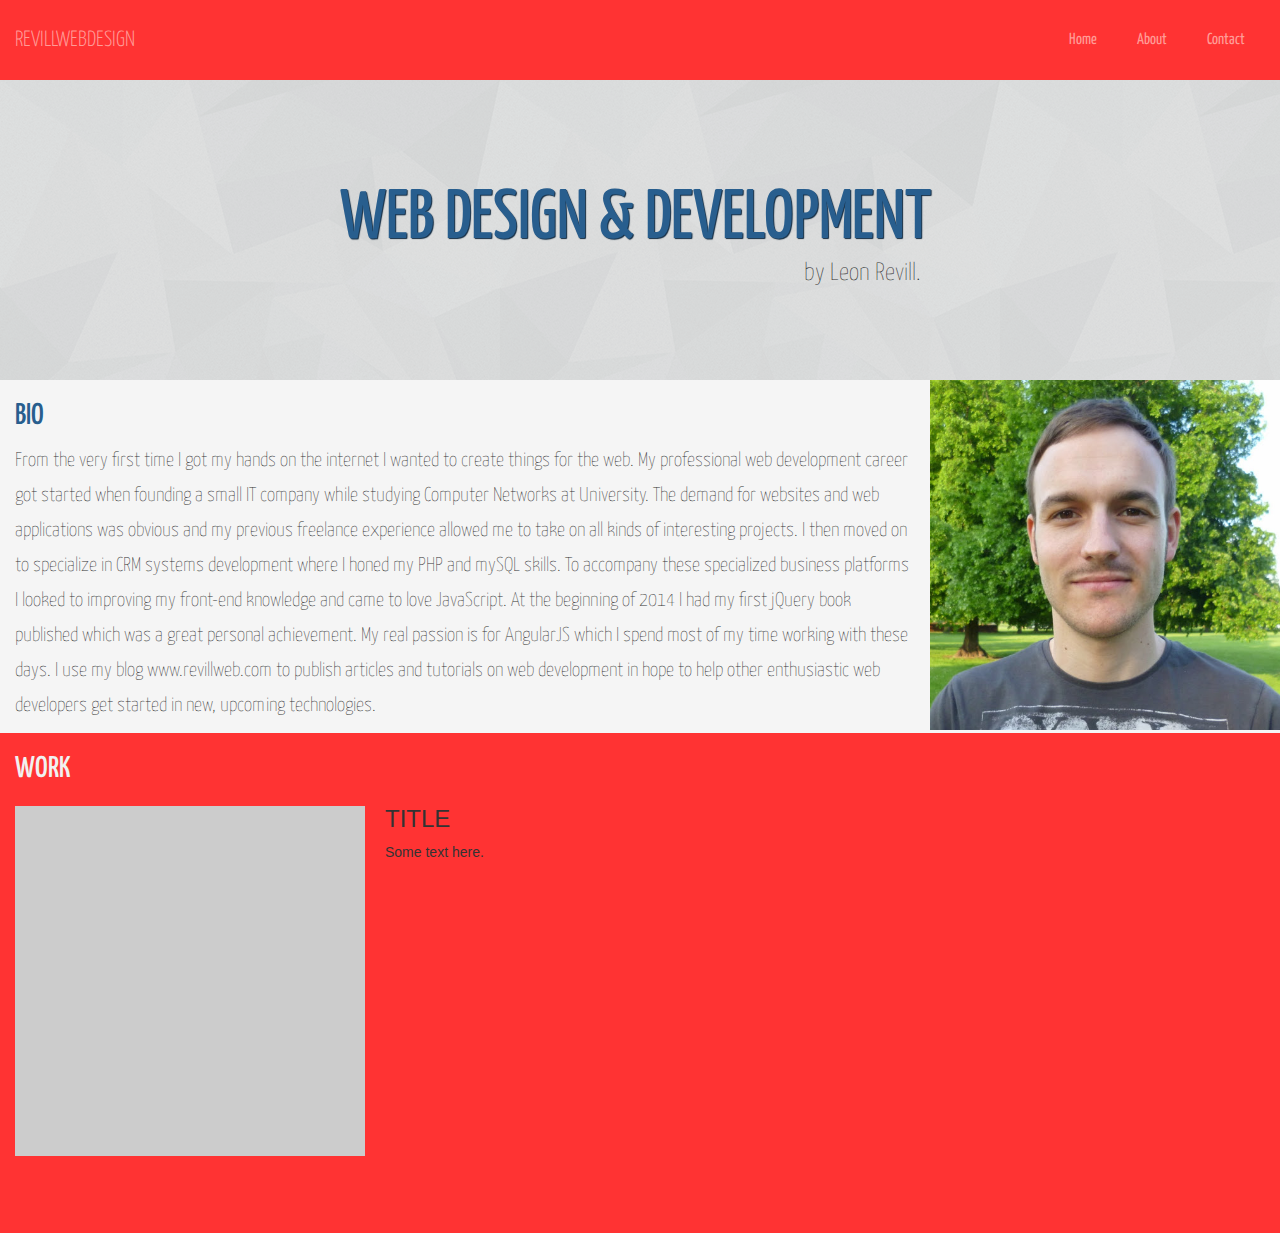
==== index.html @ c287556b "test" ====
<!DOCTYPE html>
<html>
<head>
    <link href="bootstrap/css/bootstrap.min.css" rel="stylesheet" />
    <link href='http://fonts.googleapis.com/css?family=Fredericka+the+Great' rel='stylesheet' type='text/css'>
    <link href='http://fonts.googleapis.com/css?family=Yanone+Kaffeesatz:400,200,300' rel='stylesheet' type='text/css'>
    <link href='http://fonts.googleapis.com/css?family=Zeyada' rel='stylesheet' type='text/css'>
    <link href="style.css" rel="stylesheet" />
    <script src="bootstrap/js/bootstrap.min.js"></script>
    <title>Revill Web Design</title>
</head>
<body>
    <nav class="top-nav">
        <div class="container-fluid">
            <div class="logo pull-left">
                REVILL<span class="alt">WEB</span>DESIGN
            </div>

            <ul class="pull-right">
                <li><a href="#">Home</a></li>
                <li><a href="#">About</a></li>
                <li><a href="#">Contact</a></li>
            </ul>
        </div>
    </nav>
    <header class="container-fluid">
        <div class="inner">
            <h1>WEB DESIGN & DEVELOPMENT</h1>
            <h2>by Leon Revill.</h2>
        </div>
    </header>
    <div class="container-fluid bio">
        <h2>BIO</h2>
        <p>From the very first time I got my hands on the internet I wanted to create things for the web. My professional web development career got started when founding a small IT company while studying Computer Networks at University. The demand for websites and web applications was obvious and my previous freelance experience allowed me to take on all kinds of interesting projects. I then moved on to specialize in CRM systems development where I honed my PHP and mySQL skills. To accompany these specialized business platforms I looked to improving my front-end knowledge and came to love JavaScript. At the beginning of 2014 I had my first jQuery book published which was a great personal achievement. My real passion is for AngularJS which I spend most of my time working with these days. I use my blog www.revillweb.com to publish articles and tutorials on web development in hope to help other enthusiastic web developers get started in new, upcoming technologies.</p>
        <div class="leon">
            <img src="includes/images/leon.JPG" width="350" height="350">
        </div>
    </div>
    <div class="container-fluid work">
        <h2>WORK</h2>
        <div class="work-item">
            <div class="image"></div>
            <h3>TITLE</h3>
            <p>Some text here.</p>
        </div>
    </div>
</body>
</html>
---- style.css ----
body {
    background-color: #F5F5F5;
}
.top-nav {
    height: 80px;
    background-color: #FF3333;
}
.top-nav ul {
    margin: 0;
    padding: 0;
    list-style: none;
}
.top-nav ul li {
    float: left;
}
.top-nav ul li a {
    display: block;
    line-height: 80px;
    text-align: center;
    color: #ff9c97;
    padding: 0 20px;
    font-family: 'Yanone Kaffeesatz', sans-serif;
    font-size: 16px;
}
.top-nav ul li a:hover {
    text-decoration: none;
    background: #ff3333; /* Old browsers */
    background: -moz-linear-gradient(top,  #ff3333 0%, #ff5d5b 100%); /* FF3.6+ */
    background: -webkit-gradient(linear, left top, left bottom, color-stop(0%,#ff3333), color-stop(100%,#ff5d5b)); /* Chrome,Safari4+ */
    background: -webkit-linear-gradient(top,  #ff3333 0%,#ff5d5b 100%); /* Chrome10+,Safari5.1+ */
    background: -o-linear-gradient(top,  #ff3333 0%,#ff5d5b 100%); /* Opera 11.10+ */
    background: -ms-linear-gradient(top,  #ff3333 0%,#ff5d5b 100%); /* IE10+ */
    background: linear-gradient(to bottom,  #ff3333 0%,#ff5d5b 100%); /* W3C */
    filter: progid:DXImageTransform.Microsoft.gradient( startColorstr='#ff3333', endColorstr='#ff5d5b',GradientType=0 ); /* IE6-9 */

    color: #FFF;
    -webkit-transition: all 300ms;
    -moz-transition: all 300ms;
    -o-transition: all 300ms;
}
.top-nav .logo {
    line-height: 80px;
    font-size: 22px;
    font-family: 'Yanone Kaffeesatz', sans-serif;
    font-weight: 300;
    color: #ff9c97;
}
h1, h2 {
    font-family: 'Yanone Kaffeesatz', sans-serif;
    color: #285e8e;
}
header {
    background: url('includes/images/shattered.png');
    height: 300px;
}
header .inner {
    width: 600px;
    margin: 120px auto;
}
header h1 {
    font-size: 70px;
    line-height: 40px;
    text-shadow: 1px 1px 1px #132c43;
}
header h2 {
    font-size: 25px;
    font-weight: 100;
    color: #333333;
    text-align: right;
    padding-right: 20px;
}
.home-nav {
    list-style: none;
    margin: 0;
    padding: 0;
    text-align: center;
}
.home-nav li {
    width: 200px;
    height: 200px;
    text-align: center;
    line-height: 200px;
    border-radius: 200px;
    display: inline-block;
    background-color: #ff5d5b;
    font-family: 'Yanone Kaffeesatz', sans-serif;
    font-size: 22px;
    color: #FFF;
    font-weight: 100;
    margin: 30px;
}
.leon {
    position: absolute;
    top: 0;
    right: 0;
}
.bio {
    position: relative;
    padding-right: 370px;
    min-height: 350px;
}
.bio p {
    font-family: 'Yanone Kaffeesatz', sans-serif;
    font-size: 20px;
    line-height: 35px;
    font-weight: 100;
}
.work {
    background-color: #FF3333;
    min-height: 500px;
}
.work h2 {
    color: #F1F1F1;
}
.work-item {
    padding-left: 370px;
    position: relative;
}
.work-item .image {
    height: 350px;
    width: 350px;
    position: absolute;
    left: 0;
    top: 0;
    background-color: #CCC;
}
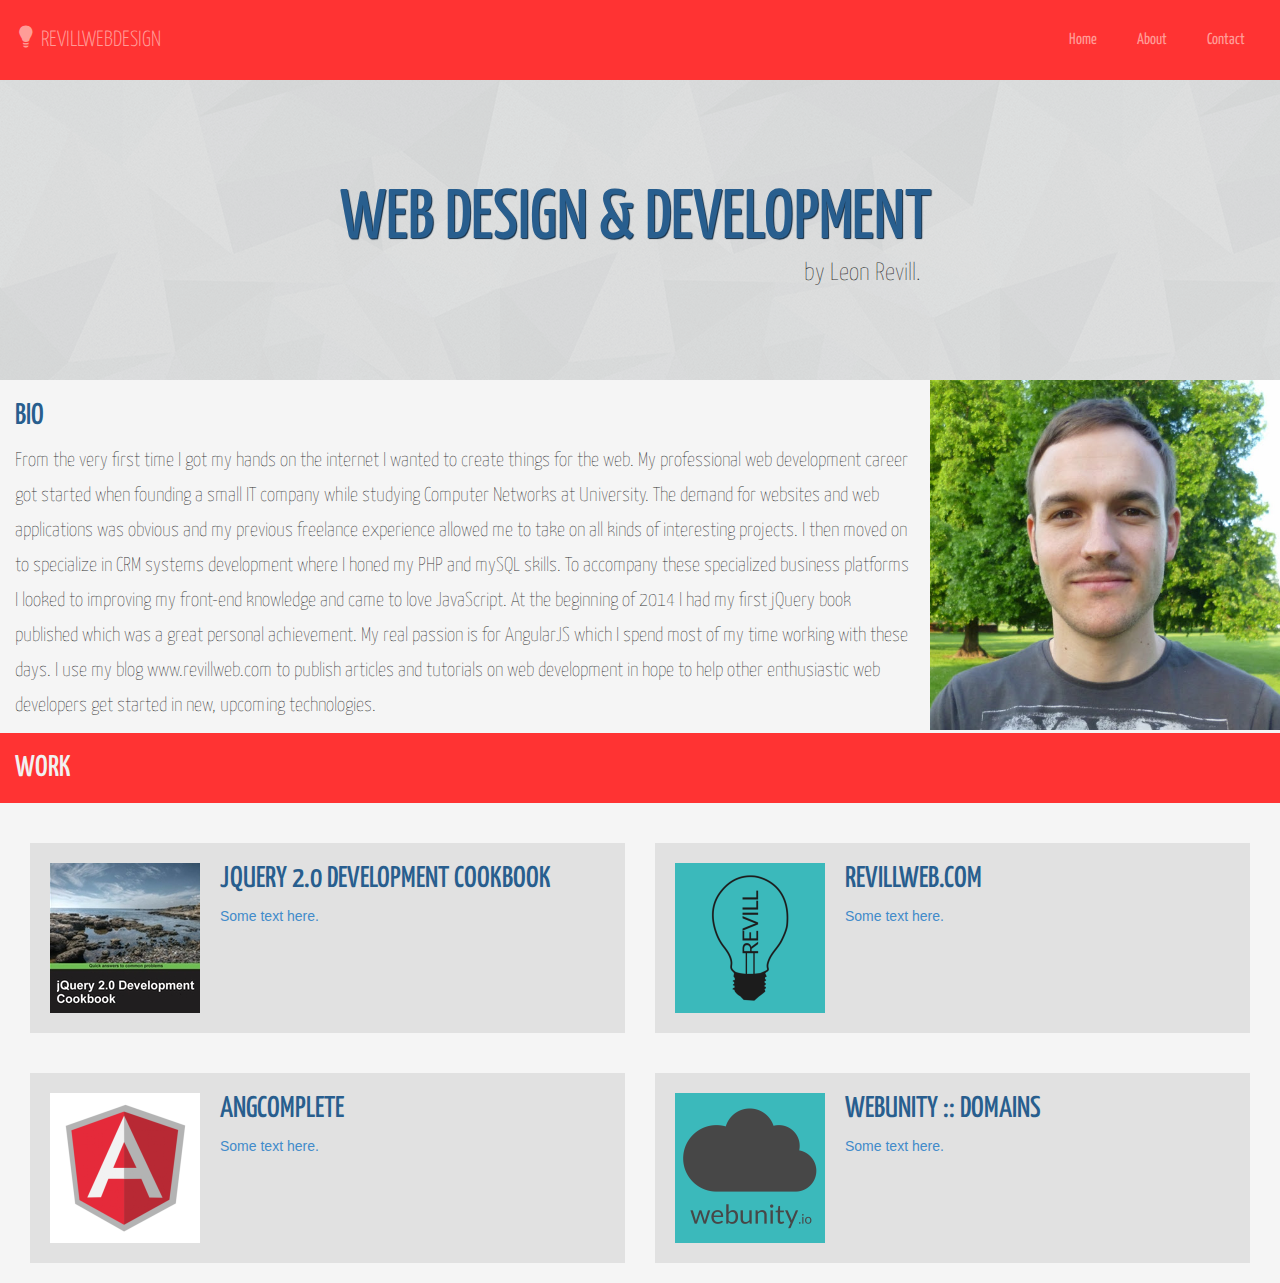
==== commit 8ec8b713: "test" ====
--- a/index.html
+++ b/index.html
@@ -1,19 +1,18 @@
 <!DOCTYPE html>
 <html>
 <head>
-    <link href="bootstrap/css/bootstrap.min.css" rel="stylesheet" />
-    <link href='http://fonts.googleapis.com/css?family=Fredericka+the+Great' rel='stylesheet' type='text/css'>
+    <link href="includes/css/bootstrap.min.css" rel="stylesheet" />
     <link href='http://fonts.googleapis.com/css?family=Yanone+Kaffeesatz:400,200,300' rel='stylesheet' type='text/css'>
-    <link href='http://fonts.googleapis.com/css?family=Zeyada' rel='stylesheet' type='text/css'>
-    <link href="style.css" rel="stylesheet" />
-    <script src="bootstrap/js/bootstrap.min.js"></script>
+    <link href="includes/css/font-icons.css" rel="stylesheet" />
+    <link href="includes/css/style.css" rel="stylesheet" />
+    <script src="includes/js/bootstrap.min.js"></script>
     <title>Revill Web Design</title>
 </head>
 <body>
     <nav class="top-nav">
         <div class="container-fluid">
             <div class="logo pull-left">
-                REVILL<span class="alt">WEB</span>DESIGN
+                <span class="icon icon-lamp3"></span> REVILL<span class="alt">WEB</span>DESIGN
             </div>
 
             <ul class="pull-right">
@@ -38,11 +37,48 @@
     </div>
     <div class="container-fluid work">
         <h2>WORK</h2>
-        <div class="work-item">
-            <div class="image"></div>
-            <h3>TITLE</h3>
-            <p>Some text here.</p>
-        </div>
+        <ul>
+            <li class="col-md-6">
+                <a class="work-item" href="#" target="_blank">
+                    <div class="image">
+                        <img src="includes/images/jquery-2-cookbook.jpg" alt="jQuery 2.0 Development Cookbook">
+                    </div>
+                    <h3>JQUERY 2.0 DEVELOPMENT COOKBOOK</h3>
+                    <p>Some text here.</p>
+                    <div class="view"><span class="icon icon-arrow-right7"></span></div>
+                </a>
+            </li>
+            <li class="col-md-6">
+                <a class="work-item" href="#" target="_blank">
+                    <div class="image">
+                        <img src="includes/images/revillweb.png" alt="revillweb.com">
+                    </div>
+                    <h3>REVILLWEB.COM</h3>
+                    <p>Some text here.</p>
+                    <div class="view"><span class="icon icon-arrow-right7"></span></div>
+                </a>
+            </li>
+            <li class="col-md-6">
+                <a class="work-item" href="#" target="_blank">
+                    <div class="image">
+                        <img src="includes/images/angcomplete.png" alt="angcomplete">
+                    </div>
+                    <h3>ANGCOMPLETE</h3>
+                    <p>Some text here.</p>
+                    <div class="view"><span class="icon icon-arrow-right7"></span></div>
+                </a>
+            </li>
+            <li class="col-md-6">
+                <a class="work-item" href="#" target="_blank">
+                    <div class="image">
+                        <img src="includes/images/webunity-domains.png" alt="domains.webunity.io">
+                    </div>
+                    <h3>WEBUNITY :: DOMAINS</h3>
+                    <p>Some text here.</p>
+                    <div class="view"><span class="icon icon-arrow-right7"></span></div>
+                </a>
+            </li>
+        </ul>
     </div>
 </body>
 </html>--- a/includes/css/font-icons.css
+++ b/includes/css/font-icons.css
@@ -0,0 +1,3829 @@
+@font-face {
+	font-family: 'icomoon';
+	src:url('../fonts/icomoon.eot');
+	src:url('../fonts/icomoon.eot?#iefix') format('embedded-opentype'),
+		url('../fonts/icomoon.ttf') format('truetype'),
+		url('../fonts/icomoon.woff') format('woff'),
+		url('../fonts/icomoon.svg#icomoon') format('svg');
+	font-weight: normal;
+	font-style: normal;
+}
+
+[class^="icon-"], [class*=" icon-"] {
+	font-family: 'icomoon';
+	speak: none;
+	font-style: normal;
+	font-weight: normal;
+	font-variant: normal;
+	text-transform: none;
+	line-height: 1;
+
+	/* Better Font Rendering =========== */
+	-webkit-font-smoothing: antialiased;
+	-moz-osx-font-smoothing: grayscale;
+}
+
+.icon-menu:before {
+	content: "\e600";
+}
+.icon-home:before {
+	content: "\e000";
+}
+.icon-home2:before {
+	content: "\e001";
+}
+.icon-home3:before {
+	content: "\e002";
+}
+.icon-home4:before {
+	content: "\e003";
+}
+.icon-home5:before {
+	content: "\e004";
+}
+.icon-home6:before {
+	content: "\e005";
+}
+.icon-home7:before {
+	content: "\e006";
+}
+.icon-home8:before {
+	content: "\e007";
+}
+.icon-home9:before {
+	content: "\e008";
+}
+.icon-home10:before {
+	content: "\e009";
+}
+.icon-home11:before {
+	content: "\e00a";
+}
+.icon-office:before {
+	content: "\e00b";
+}
+.icon-newspaper:before {
+	content: "\e00c";
+}
+.icon-pencil:before {
+	content: "\e00d";
+}
+.icon-pencil2:before {
+	content: "\e00e";
+}
+.icon-pencil3:before {
+	content: "\e00f";
+}
+.icon-pencil4:before {
+	content: "\e010";
+}
+.icon-pencil5:before {
+	content: "\e011";
+}
+.icon-pencil6:before {
+	content: "\e012";
+}
+.icon-quill:before {
+	content: "\e013";
+}
+.icon-quill2:before {
+	content: "\e014";
+}
+.icon-quill3:before {
+	content: "\e015";
+}
+.icon-pen:before {
+	content: "\e016";
+}
+.icon-pen2:before {
+	content: "\e017";
+}
+.icon-pen3:before {
+	content: "\e018";
+}
+.icon-pen4:before {
+	content: "\e019";
+}
+.icon-pen5:before {
+	content: "\e01a";
+}
+.icon-marker:before {
+	content: "\e01b";
+}
+.icon-home12:before {
+	content: "\e01c";
+}
+.icon-marker2:before {
+	content: "\e01d";
+}
+.icon-blog:before {
+	content: "\e01e";
+}
+.icon-blog2:before {
+	content: "\e01f";
+}
+.icon-brush:before {
+	content: "\e020";
+}
+.icon-palette:before {
+	content: "\e021";
+}
+.icon-palette2:before {
+	content: "\e022";
+}
+.icon-eyedropper:before {
+	content: "\e023";
+}
+.icon-eyedropper2:before {
+	content: "\e024";
+}
+.icon-droplet:before {
+	content: "\e025";
+}
+.icon-droplet2:before {
+	content: "\e026";
+}
+.icon-droplet3:before {
+	content: "\e027";
+}
+.icon-droplet4:before {
+	content: "\e028";
+}
+.icon-paint-format:before {
+	content: "\e029";
+}
+.icon-paint-format2:before {
+	content: "\e02a";
+}
+.icon-image:before {
+	content: "\e02b";
+}
+.icon-image2:before {
+	content: "\e02c";
+}
+.icon-image3:before {
+	content: "\e02d";
+}
+.icon-images:before {
+	content: "\e02e";
+}
+.icon-image4:before {
+	content: "\e02f";
+}
+.icon-image5:before {
+	content: "\e030";
+}
+.icon-image6:before {
+	content: "\e031";
+}
+.icon-images2:before {
+	content: "\e032";
+}
+.icon-image7:before {
+	content: "\e033";
+}
+.icon-camera:before {
+	content: "\e034";
+}
+.icon-camera2:before {
+	content: "\e035";
+}
+.icon-camera3:before {
+	content: "\e036";
+}
+.icon-camera4:before {
+	content: "\e037";
+}
+.icon-music:before {
+	content: "\e038";
+}
+.icon-music2:before {
+	content: "\e039";
+}
+.icon-music3:before {
+	content: "\e03a";
+}
+.icon-music4:before {
+	content: "\e03b";
+}
+.icon-music5:before {
+	content: "\e03c";
+}
+.icon-music6:before {
+	content: "\e03d";
+}
+.icon-piano:before {
+	content: "\e03e";
+}
+.icon-guitar:before {
+	content: "\e03f";
+}
+.icon-headphones:before {
+	content: "\e040";
+}
+.icon-headphones2:before {
+	content: "\e041";
+}
+.icon-play:before {
+	content: "\e042";
+}
+.icon-play2:before {
+	content: "\e043";
+}
+.icon-movie:before {
+	content: "\e044";
+}
+.icon-movie2:before {
+	content: "\e045";
+}
+.icon-movie3:before {
+	content: "\e046";
+}
+.icon-film:before {
+	content: "\e047";
+}
+.icon-film2:before {
+	content: "\e048";
+}
+.icon-film3:before {
+	content: "\e049";
+}
+.icon-film4:before {
+	content: "\e04a";
+}
+.icon-camera5:before {
+	content: "\e04b";
+}
+.icon-camera6:before {
+	content: "\e04c";
+}
+.icon-camera7:before {
+	content: "\e04d";
+}
+.icon-camera8:before {
+	content: "\e04e";
+}
+.icon-camera9:before {
+	content: "\e04f";
+}
+.icon-dice:before {
+	content: "\e050";
+}
+.icon-gamepad:before {
+	content: "\e051";
+}
+.icon-gamepad2:before {
+	content: "\e052";
+}
+.icon-gamepad3:before {
+	content: "\e053";
+}
+.icon-pacman:before {
+	content: "\e054";
+}
+.icon-spades:before {
+	content: "\e055";
+}
+.icon-clubs:before {
+	content: "\e056";
+}
+.icon-diamonds:before {
+	content: "\e057";
+}
+.icon-king:before {
+	content: "\e058";
+}
+.icon-queen:before {
+	content: "\e059";
+}
+.icon-rock:before {
+	content: "\e05a";
+}
+.icon-bishop:before {
+	content: "\e05b";
+}
+.icon-knight:before {
+	content: "\e05c";
+}
+.icon-pawn:before {
+	content: "\e05d";
+}
+.icon-chess:before {
+	content: "\e05e";
+}
+.icon-bullhorn:before {
+	content: "\e05f";
+}
+.icon-megaphone:before {
+	content: "\e060";
+}
+.icon-new:before {
+	content: "\e061";
+}
+.icon-connection:before {
+	content: "\e062";
+}
+.icon-connection2:before {
+	content: "\e063";
+}
+.icon-podcast:before {
+	content: "\e064";
+}
+.icon-radio:before {
+	content: "\e065";
+}
+.icon-feed:before {
+	content: "\e066";
+}
+.icon-connection3:before {
+	content: "\e067";
+}
+.icon-radio2:before {
+	content: "\e068";
+}
+.icon-podcast2:before {
+	content: "\e069";
+}
+.icon-podcast3:before {
+	content: "\e06a";
+}
+.icon-mic:before {
+	content: "\e06b";
+}
+.icon-mic2:before {
+	content: "\e06c";
+}
+.icon-mic3:before {
+	content: "\e06d";
+}
+.icon-mic4:before {
+	content: "\e06e";
+}
+.icon-mic5:before {
+	content: "\e06f";
+}
+.icon-book:before {
+	content: "\e070";
+}
+.icon-book2:before {
+	content: "\e071";
+}
+.icon-books:before {
+	content: "\e072";
+}
+.icon-reading:before {
+	content: "\e073";
+}
+.icon-library:before {
+	content: "\e074";
+}
+.icon-library2:before {
+	content: "\e075";
+}
+.icon-graduation:before {
+	content: "\e076";
+}
+.icon-file:before {
+	content: "\e077";
+}
+.icon-profile:before {
+	content: "\e078";
+}
+.icon-file2:before {
+	content: "\e079";
+}
+.icon-file3:before {
+	content: "\e07a";
+}
+.icon-file4:before {
+	content: "\e07b";
+}
+.icon-file5:before {
+	content: "\e07c";
+}
+.icon-file6:before {
+	content: "\e07d";
+}
+.icon-files:before {
+	content: "\e07e";
+}
+.icon-file-plus:before {
+	content: "\e07f";
+}
+.icon-file-minus:before {
+	content: "\e080";
+}
+.icon-file-download:before {
+	content: "\e081";
+}
+.icon-file-upload:before {
+	content: "\e082";
+}
+.icon-file-check:before {
+	content: "\e083";
+}
+.icon-file-remove:before {
+	content: "\e084";
+}
+.icon-file7:before {
+	content: "\e085";
+}
+.icon-file8:before {
+	content: "\e086";
+}
+.icon-file-plus2:before {
+	content: "\e087";
+}
+.icon-file-minus2:before {
+	content: "\e088";
+}
+.icon-file-download2:before {
+	content: "\e089";
+}
+.icon-file-upload2:before {
+	content: "\e08a";
+}
+.icon-file-check2:before {
+	content: "\e08b";
+}
+.icon-file-remove2:before {
+	content: "\e08c";
+}
+.icon-file9:before {
+	content: "\e08d";
+}
+.icon-copy:before {
+	content: "\e08e";
+}
+.icon-copy2:before {
+	content: "\e08f";
+}
+.icon-copy3:before {
+	content: "\e090";
+}
+.icon-copy4:before {
+	content: "\e091";
+}
+.icon-paste:before {
+	content: "\e092";
+}
+.icon-paste2:before {
+	content: "\e093";
+}
+.icon-paste3:before {
+	content: "\e094";
+}
+.icon-stack:before {
+	content: "\e095";
+}
+.icon-stack2:before {
+	content: "\e096";
+}
+.icon-stack3:before {
+	content: "\e097";
+}
+.icon-folder:before {
+	content: "\e098";
+}
+.icon-folder-download:before {
+	content: "\e099";
+}
+.icon-folder-upload:before {
+	content: "\e09a";
+}
+.icon-folder-plus:before {
+	content: "\e09b";
+}
+.icon-folder-plus2:before {
+	content: "\e09c";
+}
+.icon-folder-minus:before {
+	content: "\e09d";
+}
+.icon-folder-minus2:before {
+	content: "\e09e";
+}
+.icon-folder8:before {
+	content: "\e09f";
+}
+.icon-folder-remove:before {
+	content: "\e0a0";
+}
+.icon-folder2:before {
+	content: "\e0a1";
+}
+.icon-folder-open:before {
+	content: "\e0a2";
+}
+.icon-folder3:before {
+	content: "\e0a3";
+}
+.icon-folder4:before {
+	content: "\e0a4";
+}
+.icon-folder-plus3:before {
+	content: "\e0a5";
+}
+.icon-folder-minus3:before {
+	content: "\e0a6";
+}
+.icon-folder-plus4:before {
+	content: "\e0a7";
+}
+.icon-folder-remove2:before {
+	content: "\e0a8";
+}
+.icon-folder-download2:before {
+	content: "\e0a9";
+}
+.icon-folder-upload2:before {
+	content: "\e0aa";
+}
+.icon-folder-download3:before {
+	content: "\e0ab";
+}
+.icon-folder-upload3:before {
+	content: "\e0ac";
+}
+.icon-folder5:before {
+	content: "\e0ad";
+}
+.icon-folder-open2:before {
+	content: "\e0ae";
+}
+.icon-folder6:before {
+	content: "\e0af";
+}
+.icon-folder-open3:before {
+	content: "\e0b0";
+}
+.icon-certificate:before {
+	content: "\e0b1";
+}
+.icon-cc:before {
+	content: "\e0b2";
+}
+.icon-tag:before {
+	content: "\e0b3";
+}
+.icon-tag2:before {
+	content: "\e0b4";
+}
+.icon-tag3:before {
+	content: "\e0b5";
+}
+.icon-tag4:before {
+	content: "\e0b6";
+}
+.icon-tag5:before {
+	content: "\e0b7";
+}
+.icon-tag6:before {
+	content: "\e0b8";
+}
+.icon-tag7:before {
+	content: "\e0b9";
+}
+.icon-tags:before {
+	content: "\e0ba";
+}
+.icon-tags2:before {
+	content: "\e0bb";
+}
+.icon-tag8:before {
+	content: "\e0bc";
+}
+.icon-barcode:before {
+	content: "\e0bd";
+}
+.icon-barcode2:before {
+	content: "\e0be";
+}
+.icon-qrcode:before {
+	content: "\e0bf";
+}
+.icon-ticket:before {
+	content: "\e0c0";
+}
+.icon-cart:before {
+	content: "\e0c1";
+}
+.icon-cart2:before {
+	content: "\e0c2";
+}
+.icon-cart3:before {
+	content: "\e0c3";
+}
+.icon-cart4:before {
+	content: "\e0c4";
+}
+.icon-cart5:before {
+	content: "\e0c5";
+}
+.icon-cart6:before {
+	content: "\e0c6";
+}
+.icon-cart7:before {
+	content: "\e0c7";
+}
+.icon-cart-plus:before {
+	content: "\e0c8";
+}
+.icon-cart-minus:before {
+	content: "\e0c9";
+}
+.icon-cart-add:before {
+	content: "\e0ca";
+}
+.icon-cart-remove:before {
+	content: "\e0cb";
+}
+.icon-cart-checkout:before {
+	content: "\e0cc";
+}
+.icon-cart-remove2:before {
+	content: "\e0cd";
+}
+.icon-basket:before {
+	content: "\e0ce";
+}
+.icon-basket2:before {
+	content: "\e0cf";
+}
+.icon-bag:before {
+	content: "\e0d0";
+}
+.icon-bag2:before {
+	content: "\e0d1";
+}
+.icon-bag3:before {
+	content: "\e0d2";
+}
+.icon-coin:before {
+	content: "\e0d3";
+}
+.icon-coins:before {
+	content: "\e0d4";
+}
+.icon-credit:before {
+	content: "\e0d5";
+}
+.icon-credit2:before {
+	content: "\e0d6";
+}
+.icon-calculate:before {
+	content: "\e0d7";
+}
+.icon-calculate2:before {
+	content: "\e0d8";
+}
+.icon-support:before {
+	content: "\e0d9";
+}
+.icon-phone:before {
+	content: "\e0da";
+}
+.icon-phone2:before {
+	content: "\e0db";
+}
+.icon-phone3:before {
+	content: "\e0dc";
+}
+.icon-phone4:before {
+	content: "\e0dd";
+}
+.icon-contact-add:before {
+	content: "\e0de";
+}
+.icon-contact-remove:before {
+	content: "\e0df";
+}
+.icon-contact-add2:before {
+	content: "\e0e0";
+}
+.icon-contact-remove2:before {
+	content: "\e0e1";
+}
+.icon-call-incoming:before {
+	content: "\e0e2";
+}
+.icon-call-outgoing:before {
+	content: "\e0e3";
+}
+.icon-phone5:before {
+	content: "\e0e4";
+}
+.icon-phone6:before {
+	content: "\e0e5";
+}
+.icon-phone-hang-up:before {
+	content: "\e0e6";
+}
+.icon-phone-hang-up2:before {
+	content: "\e0e7";
+}
+.icon-address-book:before {
+	content: "\e0e8";
+}
+.icon-address-book2:before {
+	content: "\e0e9";
+}
+.icon-notebook:before {
+	content: "\e0ea";
+}
+.icon-envelop:before {
+	content: "\e0eb";
+}
+.icon-envelop2:before {
+	content: "\e0ec";
+}
+.icon-mail-send:before {
+	content: "\e0ed";
+}
+.icon-envelop-opened:before {
+	content: "\e0ee";
+}
+.icon-envelop3:before {
+	content: "\e0ef";
+}
+.icon-pushpin:before {
+	content: "\e0f0";
+}
+.icon-location:before {
+	content: "\e0f1";
+}
+.icon-location2:before {
+	content: "\e0f2";
+}
+.icon-location3:before {
+	content: "\e0f3";
+}
+.icon-location4:before {
+	content: "\e0f4";
+}
+.icon-location5:before {
+	content: "\e0f5";
+}
+.icon-location6:before {
+	content: "\e0f6";
+}
+.icon-location7:before {
+	content: "\e0f7";
+}
+.icon-compass:before {
+	content: "\e0f8";
+}
+.icon-compass2:before {
+	content: "\e0f9";
+}
+.icon-map:before {
+	content: "\e0fa";
+}
+.icon-map2:before {
+	content: "\e0fb";
+}
+.icon-map3:before {
+	content: "\e0fc";
+}
+.icon-map4:before {
+	content: "\e0fd";
+}
+.icon-direction:before {
+	content: "\e0fe";
+}
+.icon-history:before {
+	content: "\e0ff";
+}
+.icon-history2:before {
+	content: "\e100";
+}
+.icon-clock:before {
+	content: "\e101";
+}
+.icon-clock2:before {
+	content: "\e102";
+}
+.icon-clock3:before {
+	content: "\e103";
+}
+.icon-clock4:before {
+	content: "\e104";
+}
+.icon-watch:before {
+	content: "\e105";
+}
+.icon-clock5:before {
+	content: "\e106";
+}
+.icon-clock6:before {
+	content: "\e107";
+}
+.icon-clock7:before {
+	content: "\e108";
+}
+.icon-alarm:before {
+	content: "\e109";
+}
+.icon-alarm2:before {
+	content: "\e10a";
+}
+.icon-bell:before {
+	content: "\e10b";
+}
+.icon-bell2:before {
+	content: "\e10c";
+}
+.icon-alarm-plus:before {
+	content: "\e10d";
+}
+.icon-alarm-minus:before {
+	content: "\e10e";
+}
+.icon-alarm-check:before {
+	content: "\e10f";
+}
+.icon-alarm-cancel:before {
+	content: "\e110";
+}
+.icon-stopwatch:before {
+	content: "\e111";
+}
+.icon-calendar:before {
+	content: "\e112";
+}
+.icon-calendar2:before {
+	content: "\e113";
+}
+.icon-calendar3:before {
+	content: "\e114";
+}
+.icon-calendar4:before {
+	content: "\e115";
+}
+.icon-calendar5:before {
+	content: "\e116";
+}
+.icon-print:before {
+	content: "\e117";
+}
+.icon-print2:before {
+	content: "\e118";
+}
+.icon-print3:before {
+	content: "\e119";
+}
+.icon-mouse:before {
+	content: "\e11a";
+}
+.icon-mouse2:before {
+	content: "\e11b";
+}
+.icon-mouse3:before {
+	content: "\e11c";
+}
+.icon-mouse4:before {
+	content: "\e11d";
+}
+.icon-keyboard:before {
+	content: "\e11e";
+}
+.icon-keyboard2:before {
+	content: "\e11f";
+}
+.icon-screen:before {
+	content: "\e120";
+}
+.icon-screen2:before {
+	content: "\e121";
+}
+.icon-screen3:before {
+	content: "\e122";
+}
+.icon-screen4:before {
+	content: "\e123";
+}
+.icon-laptop:before {
+	content: "\e124";
+}
+.icon-mobile:before {
+	content: "\e125";
+}
+.icon-mobile2:before {
+	content: "\e126";
+}
+.icon-tablet:before {
+	content: "\e127";
+}
+.icon-mobile3:before {
+	content: "\e128";
+}
+.icon-tv:before {
+	content: "\e129";
+}
+.icon-cabinet:before {
+	content: "\e12a";
+}
+.icon-archive:before {
+	content: "\e12b";
+}
+.icon-drawer:before {
+	content: "\e12c";
+}
+.icon-drawer2:before {
+	content: "\e12d";
+}
+.icon-drawer3:before {
+	content: "\e12e";
+}
+.icon-box:before {
+	content: "\e12f";
+}
+.icon-box-add:before {
+	content: "\e130";
+}
+.icon-box-remove:before {
+	content: "\e131";
+}
+.icon-download:before {
+	content: "\e132";
+}
+.icon-upload:before {
+	content: "\e133";
+}
+.icon-disk:before {
+	content: "\e134";
+}
+.icon-cd:before {
+	content: "\e135";
+}
+.icon-storage:before {
+	content: "\e136";
+}
+.icon-storage2:before {
+	content: "\e137";
+}
+.icon-database:before {
+	content: "\e138";
+}
+.icon-database2:before {
+	content: "\e139";
+}
+.icon-database3:before {
+	content: "\e13a";
+}
+.icon-undo:before {
+	content: "\e13b";
+}
+.icon-redo:before {
+	content: "\e13c";
+}
+.icon-rotate:before {
+	content: "\e13d";
+}
+.icon-rotate2:before {
+	content: "\e13e";
+}
+.icon-flip:before {
+	content: "\e13f";
+}
+.icon-flip2:before {
+	content: "\e140";
+}
+.icon-unite:before {
+	content: "\e141";
+}
+.icon-subtract:before {
+	content: "\e142";
+}
+.icon-interset:before {
+	content: "\e143";
+}
+.icon-exclude:before {
+	content: "\e144";
+}
+.icon-align-left:before {
+	content: "\e145";
+}
+.icon-align-center-horizontal:before {
+	content: "\e146";
+}
+.icon-align-right:before {
+	content: "\e147";
+}
+.icon-align-top:before {
+	content: "\e148";
+}
+.icon-align-center-vertical:before {
+	content: "\e149";
+}
+.icon-align-bottom:before {
+	content: "\e14a";
+}
+.icon-undo2:before {
+	content: "\e14b";
+}
+.icon-redo2:before {
+	content: "\e14c";
+}
+.icon-forward:before {
+	content: "\e14d";
+}
+.icon-reply:before {
+	content: "\e14e";
+}
+.icon-reply2:before {
+	content: "\e14f";
+}
+.icon-bubble:before {
+	content: "\e150";
+}
+.icon-bubbles:before {
+	content: "\e151";
+}
+.icon-bubbles2:before {
+	content: "\e152";
+}
+.icon-bubble2:before {
+	content: "\e153";
+}
+.icon-bubbles3:before {
+	content: "\e154";
+}
+.icon-bubbles4:before {
+	content: "\e155";
+}
+.icon-bubble-notification:before {
+	content: "\e156";
+}
+.icon-bubbles5:before {
+	content: "\e157";
+}
+.icon-bubbles6:before {
+	content: "\e158";
+}
+.icon-bubble3:before {
+	content: "\e159";
+}
+.icon-bubble-dots:before {
+	content: "\e15a";
+}
+.icon-bubble4:before {
+	content: "\e15b";
+}
+.icon-bubble5:before {
+	content: "\e15c";
+}
+.icon-bubble-dots2:before {
+	content: "\e15d";
+}
+.icon-bubble6:before {
+	content: "\e15e";
+}
+.icon-bubble7:before {
+	content: "\e15f";
+}
+.icon-bubble8:before {
+	content: "\e160";
+}
+.icon-bubbles7:before {
+	content: "\e161";
+}
+.icon-bubble9:before {
+	content: "\e162";
+}
+.icon-bubbles8:before {
+	content: "\e163";
+}
+.icon-bubble10:before {
+	content: "\e164";
+}
+.icon-bubble-dots3:before {
+	content: "\e165";
+}
+.icon-bubble11:before {
+	content: "\e166";
+}
+.icon-bubble12:before {
+	content: "\e167";
+}
+.icon-bubble-dots4:before {
+	content: "\e168";
+}
+.icon-bubble13:before {
+	content: "\e169";
+}
+.icon-bubbles9:before {
+	content: "\e16a";
+}
+.icon-bubbles10:before {
+	content: "\e16b";
+}
+.icon-bubble-blocked:before {
+	content: "\e16c";
+}
+.icon-bubble-quote:before {
+	content: "\e16d";
+}
+.icon-bubble-user:before {
+	content: "\e16e";
+}
+.icon-bubble-check:before {
+	content: "\e16f";
+}
+.icon-bubble-video-chat:before {
+	content: "\e170";
+}
+.icon-bubble-link:before {
+	content: "\e171";
+}
+.icon-bubble-locked:before {
+	content: "\e172";
+}
+.icon-bubble-star:before {
+	content: "\e173";
+}
+.icon-bubble-heart:before {
+	content: "\e174";
+}
+.icon-bubble-paperclip:before {
+	content: "\e175";
+}
+.icon-bubble-cancel:before {
+	content: "\e176";
+}
+.icon-bubble-plus:before {
+	content: "\e177";
+}
+.icon-bubble-minus:before {
+	content: "\e178";
+}
+.icon-bubble-notification2:before {
+	content: "\e179";
+}
+.icon-bubble-trash:before {
+	content: "\e17a";
+}
+.icon-bubble-left:before {
+	content: "\e17b";
+}
+.icon-bubble-right:before {
+	content: "\e17c";
+}
+.icon-bubble-up:before {
+	content: "\e17d";
+}
+.icon-bubble-down:before {
+	content: "\e17e";
+}
+.icon-bubble-first:before {
+	content: "\e17f";
+}
+.icon-bubble-last:before {
+	content: "\e180";
+}
+.icon-bubble-replu:before {
+	content: "\e181";
+}
+.icon-bubble-forward:before {
+	content: "\e182";
+}
+.icon-bubble-reply:before {
+	content: "\e183";
+}
+.icon-bubble-forward2:before {
+	content: "\e184";
+}
+.icon-user:before {
+	content: "\e185";
+}
+.icon-users:before {
+	content: "\e186";
+}
+.icon-user-plus:before {
+	content: "\e187";
+}
+.icon-user-plus2:before {
+	content: "\e188";
+}
+.icon-user-minus:before {
+	content: "\e189";
+}
+.icon-user-minus2:before {
+	content: "\e18a";
+}
+.icon-user-cancel:before {
+	content: "\e18b";
+}
+.icon-user-block:before {
+	content: "\e18c";
+}
+.icon-users2:before {
+	content: "\e18d";
+}
+.icon-user2:before {
+	content: "\e18e";
+}
+.icon-users3:before {
+	content: "\e18f";
+}
+.icon-user-plus3:before {
+	content: "\e190";
+}
+.icon-user-minus3:before {
+	content: "\e191";
+}
+.icon-user-cancel2:before {
+	content: "\e192";
+}
+.icon-user-block2:before {
+	content: "\e193";
+}
+.icon-user3:before {
+	content: "\e194";
+}
+.icon-user4:before {
+	content: "\e195";
+}
+.icon-user5:before {
+	content: "\e196";
+}
+.icon-user6:before {
+	content: "\e197";
+}
+.icon-users4:before {
+	content: "\e198";
+}
+.icon-user7:before {
+	content: "\e199";
+}
+.icon-user8:before {
+	content: "\e19a";
+}
+.icon-users5:before {
+	content: "\e19b";
+}
+.icon-vcard:before {
+	content: "\e19c";
+}
+.icon-tshirt:before {
+	content: "\e19d";
+}
+.icon-hanger:before {
+	content: "\e19e";
+}
+.icon-quotes-left:before {
+	content: "\e19f";
+}
+.icon-quotes-right:before {
+	content: "\e1a0";
+}
+.icon-quotes-right2:before {
+	content: "\e1a1";
+}
+.icon-quotes-right3:before {
+	content: "\e1a2";
+}
+.icon-busy:before {
+	content: "\e1a3";
+}
+.icon-busy2:before {
+	content: "\e1a4";
+}
+.icon-busy3:before {
+	content: "\e1a5";
+}
+.icon-busy4:before {
+	content: "\e1a6";
+}
+.icon-spinner:before {
+	content: "\e1a7";
+}
+.icon-spinner2:before {
+	content: "\e1a8";
+}
+.icon-spinner3:before {
+	content: "\e1a9";
+}
+.icon-spinner4:before {
+	content: "\e1aa";
+}
+.icon-spinner5:before {
+	content: "\e1ab";
+}
+.icon-spinner6:before {
+	content: "\e1ac";
+}
+.icon-spinner7:before {
+	content: "\e1ad";
+}
+.icon-spinner8:before {
+	content: "\e1ae";
+}
+.icon-spinner9:before {
+	content: "\e1af";
+}
+.icon-spinner10:before {
+	content: "\e1b0";
+}
+.icon-spinner11:before {
+	content: "\e1b1";
+}
+.icon-spinner12:before {
+	content: "\e1b2";
+}
+.icon-microscope:before {
+	content: "\e1b3";
+}
+.icon-binoculars:before {
+	content: "\e1b4";
+}
+.icon-binoculars2:before {
+	content: "\e1b5";
+}
+.icon-search:before {
+	content: "\e1b6";
+}
+.icon-search2:before {
+	content: "\e1b7";
+}
+.icon-zoom-in:before {
+	content: "\e1b8";
+}
+.icon-zoom-out:before {
+	content: "\e1b9";
+}
+.icon-search3:before {
+	content: "\e1ba";
+}
+.icon-search4:before {
+	content: "\e1bb";
+}
+.icon-zoom-in2:before {
+	content: "\e1bc";
+}
+.icon-zoom-out2:before {
+	content: "\e1bd";
+}
+.icon-search5:before {
+	content: "\e1be";
+}
+.icon-expand:before {
+	content: "\e1bf";
+}
+.icon-contract:before {
+	content: "\e1c0";
+}
+.icon-scale-up:before {
+	content: "\e1c1";
+}
+.icon-scale-down:before {
+	content: "\e1c2";
+}
+.icon-expand2:before {
+	content: "\e1c3";
+}
+.icon-contract2:before {
+	content: "\e1c4";
+}
+.icon-scale-up2:before {
+	content: "\e1c5";
+}
+.icon-scale-down2:before {
+	content: "\e1c6";
+}
+.icon-fullscreen:before {
+	content: "\e1c7";
+}
+.icon-expand3:before {
+	content: "\e1c8";
+}
+.icon-contract3:before {
+	content: "\e1c9";
+}
+.icon-key:before {
+	content: "\e1ca";
+}
+.icon-key2:before {
+	content: "\e1cb";
+}
+.icon-key3:before {
+	content: "\e1cc";
+}
+.icon-key4:before {
+	content: "\e1cd";
+}
+.icon-key5:before {
+	content: "\e1ce";
+}
+.icon-keyhole:before {
+	content: "\e1cf";
+}
+.icon-lock:before {
+	content: "\e1d0";
+}
+.icon-lock2:before {
+	content: "\e1d1";
+}
+.icon-lock3:before {
+	content: "\e1d2";
+}
+.icon-lock4:before {
+	content: "\e1d3";
+}
+.icon-unlocked:before {
+	content: "\e1d4";
+}
+.icon-lock5:before {
+	content: "\e1d5";
+}
+.icon-unlocked2:before {
+	content: "\e1d6";
+}
+.icon-wrench:before {
+	content: "\e1d7";
+}
+.icon-wrench2:before {
+	content: "\e1d8";
+}
+.icon-wrench3:before {
+	content: "\e1d9";
+}
+.icon-wrench4:before {
+	content: "\e1da";
+}
+.icon-settings:before {
+	content: "\e1db";
+}
+.icon-equalizer:before {
+	content: "\e1dc";
+}
+.icon-equalizer2:before {
+	content: "\e1dd";
+}
+.icon-equalizer3:before {
+	content: "\e1de";
+}
+.icon-cog:before {
+	content: "\e1df";
+}
+.icon-cogs:before {
+	content: "\e1e0";
+}
+.icon-cog2:before {
+	content: "\e1e1";
+}
+.icon-cog3:before {
+	content: "\e1e2";
+}
+.icon-cog4:before {
+	content: "\e1e3";
+}
+.icon-cog5:before {
+	content: "\e1e4";
+}
+.icon-cog6:before {
+	content: "\e1e5";
+}
+.icon-cog7:before {
+	content: "\e1e6";
+}
+.icon-factory:before {
+	content: "\e1e7";
+}
+.icon-hammer:before {
+	content: "\e1e8";
+}
+.icon-tools:before {
+	content: "\e1e9";
+}
+.icon-screwdriver:before {
+	content: "\e1ea";
+}
+.icon-screwdriver2:before {
+	content: "\e1eb";
+}
+.icon-wand:before {
+	content: "\e1ec";
+}
+.icon-wand2:before {
+	content: "\e1ed";
+}
+.icon-health:before {
+	content: "\e1ee";
+}
+.icon-aid:before {
+	content: "\e1ef";
+}
+.icon-patch:before {
+	content: "\e1f0";
+}
+.icon-bug:before {
+	content: "\e1f1";
+}
+.icon-bug2:before {
+	content: "\e1f2";
+}
+.icon-inject:before {
+	content: "\e1f3";
+}
+.icon-inject2:before {
+	content: "\e1f4";
+}
+.icon-construction:before {
+	content: "\e1f5";
+}
+.icon-cone:before {
+	content: "\e1f6";
+}
+.icon-pie:before {
+	content: "\e1f7";
+}
+.icon-pie2:before {
+	content: "\e1f8";
+}
+.icon-pie3:before {
+	content: "\e1f9";
+}
+.icon-pie4:before {
+	content: "\e1fa";
+}
+.icon-pie5:before {
+	content: "\e1fb";
+}
+.icon-pie6:before {
+	content: "\e1fc";
+}
+.icon-pie7:before {
+	content: "\e1fd";
+}
+.icon-stats:before {
+	content: "\e1fe";
+}
+.icon-stats2:before {
+	content: "\e1ff";
+}
+.icon-stats3:before {
+	content: "\e200";
+}
+.icon-bars:before {
+	content: "\e201";
+}
+.icon-bars2:before {
+	content: "\e202";
+}
+.icon-bars3:before {
+	content: "\e203";
+}
+.icon-bars4:before {
+	content: "\e204";
+}
+.icon-bars5:before {
+	content: "\e205";
+}
+.icon-bars6:before {
+	content: "\e206";
+}
+.icon-stats-up:before {
+	content: "\e207";
+}
+.icon-stats-down:before {
+	content: "\e208";
+}
+.icon-stairs-down:before {
+	content: "\e209";
+}
+.icon-stairs-down2:before {
+	content: "\e20a";
+}
+.icon-chart:before {
+	content: "\e20b";
+}
+.icon-stairs:before {
+	content: "\e20c";
+}
+.icon-stairs2:before {
+	content: "\e20d";
+}
+.icon-ladder:before {
+	content: "\e20e";
+}
+.icon-cake:before {
+	content: "\e20f";
+}
+.icon-gift:before {
+	content: "\e210";
+}
+.icon-gift2:before {
+	content: "\e211";
+}
+.icon-balloon:before {
+	content: "\e212";
+}
+.icon-rating:before {
+	content: "\e213";
+}
+.icon-rating2:before {
+	content: "\e214";
+}
+.icon-rating3:before {
+	content: "\e215";
+}
+.icon-podium:before {
+	content: "\e216";
+}
+.icon-medal:before {
+	content: "\e217";
+}
+.icon-medal2:before {
+	content: "\e218";
+}
+.icon-medal3:before {
+	content: "\e219";
+}
+.icon-medal4:before {
+	content: "\e21a";
+}
+.icon-medal5:before {
+	content: "\e21b";
+}
+.icon-crown:before {
+	content: "\e21c";
+}
+.icon-trophy:before {
+	content: "\e21d";
+}
+.icon-trophy2:before {
+	content: "\e21e";
+}
+.icon-trophy-star:before {
+	content: "\e21f";
+}
+.icon-diamond:before {
+	content: "\e220";
+}
+.icon-diamond2:before {
+	content: "\e221";
+}
+.icon-glass:before {
+	content: "\e222";
+}
+.icon-glass2:before {
+	content: "\e223";
+}
+.icon-bottle:before {
+	content: "\e224";
+}
+.icon-bottle2:before {
+	content: "\e225";
+}
+.icon-mug:before {
+	content: "\e226";
+}
+.icon-food:before {
+	content: "\e227";
+}
+.icon-food2:before {
+	content: "\e228";
+}
+.icon-hamburger:before {
+	content: "\e229";
+}
+.icon-cup:before {
+	content: "\e22a";
+}
+.icon-cup2:before {
+	content: "\e22b";
+}
+.icon-leaf:before {
+	content: "\e22c";
+}
+.icon-leaf2:before {
+	content: "\e22d";
+}
+.icon-apple-fruit:before {
+	content: "\e22e";
+}
+.icon-tree:before {
+	content: "\e22f";
+}
+.icon-tree2:before {
+	content: "\e230";
+}
+.icon-paw:before {
+	content: "\e231";
+}
+.icon-steps:before {
+	content: "\e232";
+}
+.icon-flower:before {
+	content: "\e233";
+}
+.icon-rocket:before {
+	content: "\e234";
+}
+.icon-meter:before {
+	content: "\e235";
+}
+.icon-meter2:before {
+	content: "\e236";
+}
+.icon-meter-slow:before {
+	content: "\e237";
+}
+.icon-meter-medium:before {
+	content: "\e238";
+}
+.icon-meter-fast:before {
+	content: "\e239";
+}
+.icon-dashboard:before {
+	content: "\e23a";
+}
+.icon-hammer2:before {
+	content: "\e23b";
+}
+.icon-balance:before {
+	content: "\e23c";
+}
+.icon-bomb:before {
+	content: "\e23d";
+}
+.icon-fire:before {
+	content: "\e23e";
+}
+.icon-fire2:before {
+	content: "\e23f";
+}
+.icon-lab:before {
+	content: "\e240";
+}
+.icon-atom:before {
+	content: "\e241";
+}
+.icon-atom2:before {
+	content: "\e242";
+}
+.icon-magnet:before {
+	content: "\e243";
+}
+.icon-magnet2:before {
+	content: "\e244";
+}
+.icon-magnet3:before {
+	content: "\e245";
+}
+.icon-magnet4:before {
+	content: "\e246";
+}
+.icon-dumbbell:before {
+	content: "\e247";
+}
+.icon-skull:before {
+	content: "\e248";
+}
+.icon-skull2:before {
+	content: "\e249";
+}
+.icon-skull3:before {
+	content: "\e24a";
+}
+.icon-lamp:before {
+	content: "\e24b";
+}
+.icon-lamp2:before {
+	content: "\e24c";
+}
+.icon-lamp3:before {
+	content: "\e24d";
+}
+.icon-lamp4:before {
+	content: "\e24e";
+}
+.icon-remove:before {
+	content: "\e24f";
+}
+.icon-remove2:before {
+	content: "\e250";
+}
+.icon-remove3:before {
+	content: "\e251";
+}
+.icon-remove4:before {
+	content: "\e252";
+}
+.icon-remove5:before {
+	content: "\e253";
+}
+.icon-remove6:before {
+	content: "\e254";
+}
+.icon-remove7:before {
+	content: "\e255";
+}
+.icon-remove8:before {
+	content: "\e256";
+}
+.icon-briefcase:before {
+	content: "\e257";
+}
+.icon-briefcase2:before {
+	content: "\e258";
+}
+.icon-briefcase3:before {
+	content: "\e259";
+}
+.icon-airplane:before {
+	content: "\e25a";
+}
+.icon-airplane2:before {
+	content: "\e25b";
+}
+.icon-paper-plane:before {
+	content: "\e25c";
+}
+.icon-car:before {
+	content: "\e25d";
+}
+.icon-gas-pump:before {
+	content: "\e25e";
+}
+.icon-bus:before {
+	content: "\e25f";
+}
+.icon-truck:before {
+	content: "\e260";
+}
+.icon-bike:before {
+	content: "\e261";
+}
+.icon-road:before {
+	content: "\e262";
+}
+.icon-train:before {
+	content: "\e263";
+}
+.icon-ship:before {
+	content: "\e264";
+}
+.icon-boat:before {
+	content: "\e265";
+}
+.icon-cube:before {
+	content: "\e266";
+}
+.icon-cube2:before {
+	content: "\e267";
+}
+.icon-cube3:before {
+	content: "\e268";
+}
+.icon-cube4:before {
+	content: "\e269";
+}
+.icon-pyramid:before {
+	content: "\e26a";
+}
+.icon-pyramid2:before {
+	content: "\e26b";
+}
+.icon-cylinder:before {
+	content: "\e26c";
+}
+.icon-package:before {
+	content: "\e26d";
+}
+.icon-puzzle:before {
+	content: "\e26e";
+}
+.icon-puzzle2:before {
+	content: "\e26f";
+}
+.icon-puzzle3:before {
+	content: "\e270";
+}
+.icon-puzzle4:before {
+	content: "\e271";
+}
+.icon-glasses:before {
+	content: "\e272";
+}
+.icon-glasses2:before {
+	content: "\e273";
+}
+.icon-glasses3:before {
+	content: "\e274";
+}
+.icon-sun-glasses:before {
+	content: "\e275";
+}
+.icon-accessibility:before {
+	content: "\e276";
+}
+.icon-accessibility2:before {
+	content: "\e277";
+}
+.icon-brain:before {
+	content: "\e278";
+}
+.icon-target:before {
+	content: "\e279";
+}
+.icon-target2:before {
+	content: "\e27a";
+}
+.icon-target3:before {
+	content: "\e27b";
+}
+.icon-gun:before {
+	content: "\e27c";
+}
+.icon-gun-ban:before {
+	content: "\e27d";
+}
+.icon-shield:before {
+	content: "\e27e";
+}
+.icon-shield2:before {
+	content: "\e27f";
+}
+.icon-shield3:before {
+	content: "\e280";
+}
+.icon-shield4:before {
+	content: "\e281";
+}
+.icon-soccer:before {
+	content: "\e282";
+}
+.icon-football:before {
+	content: "\e283";
+}
+.icon-baseball:before {
+	content: "\e284";
+}
+.icon-basketball:before {
+	content: "\e285";
+}
+.icon-golf:before {
+	content: "\e286";
+}
+.icon-hockey:before {
+	content: "\e287";
+}
+.icon-racing:before {
+	content: "\e288";
+}
+.icon-eight-ball:before {
+	content: "\e289";
+}
+.icon-bowling-ball:before {
+	content: "\e28a";
+}
+.icon-bowling:before {
+	content: "\e28b";
+}
+.icon-bowling2:before {
+	content: "\e28c";
+}
+.icon-lightning:before {
+	content: "\e28d";
+}
+.icon-power:before {
+	content: "\e28e";
+}
+.icon-power2:before {
+	content: "\e28f";
+}
+.icon-switch:before {
+	content: "\e290";
+}
+.icon-power-cord:before {
+	content: "\e291";
+}
+.icon-cord:before {
+	content: "\e292";
+}
+.icon-socket:before {
+	content: "\e293";
+}
+.icon-clipboard:before {
+	content: "\e294";
+}
+.icon-clipboard2:before {
+	content: "\e295";
+}
+.icon-signup:before {
+	content: "\e296";
+}
+.icon-clipboard3:before {
+	content: "\e297";
+}
+.icon-clipboard4:before {
+	content: "\e298";
+}
+.icon-list:before {
+	content: "\e299";
+}
+.icon-list2:before {
+	content: "\e29a";
+}
+.icon-list3:before {
+	content: "\e29b";
+}
+.icon-numbered-list:before {
+	content: "\e29c";
+}
+.icon-list4:before {
+	content: "\e29d";
+}
+.icon-list5:before {
+	content: "\e29e";
+}
+.icon-playlist:before {
+	content: "\e29f";
+}
+.icon-grid:before {
+	content: "\e2a0";
+}
+.icon-grid2:before {
+	content: "\e2a1";
+}
+.icon-grid3:before {
+	content: "\e2a2";
+}
+.icon-grid4:before {
+	content: "\e2a3";
+}
+.icon-grid5:before {
+	content: "\e2a4";
+}
+.icon-grid6:before {
+	content: "\e2a5";
+}
+.icon-tree3:before {
+	content: "\e2a6";
+}
+.icon-tree4:before {
+	content: "\e2a7";
+}
+.icon-tree5:before {
+	content: "\e2a8";
+}
+.icon-menu:before {
+	content: "\e2a9";
+}
+.icon-menu2:before {
+	content: "\e2aa";
+}
+.icon-circle-small:before {
+	content: "\e2ab";
+}
+.icon-menu3:before {
+	content: "\e2ac";
+}
+.icon-menu4:before {
+	content: "\e2ad";
+}
+.icon-menu5:before {
+	content: "\e2ae";
+}
+.icon-menu6:before {
+	content: "\e2af";
+}
+.icon-menu7:before {
+	content: "\e2b0";
+}
+.icon-menu8:before {
+	content: "\e2b1";
+}
+.icon-menu9:before {
+	content: "\e2b2";
+}
+.icon-cloud:before {
+	content: "\e2b3";
+}
+.icon-cloud2:before {
+	content: "\e2b4";
+}
+.icon-cloud3:before {
+	content: "\e2b5";
+}
+.icon-cloud-download:before {
+	content: "\e2b6";
+}
+.icon-cloud-upload:before {
+	content: "\e2b7";
+}
+.icon-download2:before {
+	content: "\e2b8";
+}
+.icon-upload2:before {
+	content: "\e2b9";
+}
+.icon-download3:before {
+	content: "\e2ba";
+}
+.icon-upload3:before {
+	content: "\e2bb";
+}
+.icon-download4:before {
+	content: "\e2bc";
+}
+.icon-upload4:before {
+	content: "\e2bd";
+}
+.icon-download5:before {
+	content: "\e2be";
+}
+.icon-upload5:before {
+	content: "\e2bf";
+}
+.icon-download6:before {
+	content: "\e2c0";
+}
+.icon-upload6:before {
+	content: "\e2c1";
+}
+.icon-download7:before {
+	content: "\e2c2";
+}
+.icon-upload7:before {
+	content: "\e2c3";
+}
+.icon-globe:before {
+	content: "\e2c4";
+}
+.icon-globe2:before {
+	content: "\e2c5";
+}
+.icon-globe3:before {
+	content: "\e2c6";
+}
+.icon-earth:before {
+	content: "\e2c7";
+}
+.icon-network:before {
+	content: "\e2c8";
+}
+.icon-link:before {
+	content: "\e2c9";
+}
+.icon-link2:before {
+	content: "\e2ca";
+}
+.icon-link3:before {
+	content: "\e2cb";
+}
+.icon-link22:before {
+	content: "\e2cc";
+}
+.icon-link4:before {
+	content: "\e2cd";
+}
+.icon-link5:before {
+	content: "\e2ce";
+}
+.icon-link6:before {
+	content: "\e2cf";
+}
+.icon-anchor:before {
+	content: "\e2d0";
+}
+.icon-flag:before {
+	content: "\e2d1";
+}
+.icon-flag2:before {
+	content: "\e2d2";
+}
+.icon-flag3:before {
+	content: "\e2d3";
+}
+.icon-flag4:before {
+	content: "\e2d4";
+}
+.icon-flag5:before {
+	content: "\e2d5";
+}
+.icon-flag6:before {
+	content: "\e2d6";
+}
+.icon-attachment:before {
+	content: "\e2d7";
+}
+.icon-attachment2:before {
+	content: "\e2d8";
+}
+.icon-eye:before {
+	content: "\e2d9";
+}
+.icon-eye-blocked:before {
+	content: "\e2da";
+}
+.icon-eye2:before {
+	content: "\e2db";
+}
+.icon-eye3:before {
+	content: "\e2dc";
+}
+.icon-eye-blocked2:before {
+	content: "\e2dd";
+}
+.icon-eye4:before {
+	content: "\e2de";
+}
+.icon-eye5:before {
+	content: "\e2df";
+}
+.icon-eye6:before {
+	content: "\e2e0";
+}
+.icon-eye7:before {
+	content: "\e2e1";
+}
+.icon-eye8:before {
+	content: "\e2e2";
+}
+.icon-bookmark:before {
+	content: "\e2e3";
+}
+.icon-bookmark2:before {
+	content: "\e2e4";
+}
+.icon-bookmarks:before {
+	content: "\e2e5";
+}
+.icon-bookmark3:before {
+	content: "\e2e6";
+}
+.icon-spotlight:before {
+	content: "\e2e7";
+}
+.icon-starburst:before {
+	content: "\e2e8";
+}
+.icon-snowflake:before {
+	content: "\e2e9";
+}
+.icon-temperature:before {
+	content: "\e2ea";
+}
+.icon-temperature2:before {
+	content: "\e2eb";
+}
+.icon-weather-lightning:before {
+	content: "\e2ec";
+}
+.icon-weather-rain:before {
+	content: "\e2ed";
+}
+.icon-weather-snow:before {
+	content: "\e2ee";
+}
+.icon-windy:before {
+	content: "\e2ef";
+}
+.icon-fan:before {
+	content: "\e2f0";
+}
+.icon-umbrella:before {
+	content: "\e2f1";
+}
+.icon-sun:before {
+	content: "\e2f2";
+}
+.icon-sun2:before {
+	content: "\e2f3";
+}
+.icon-brightness-high:before {
+	content: "\e2f4";
+}
+.icon-brightness-medium:before {
+	content: "\e2f5";
+}
+.icon-brightness-low:before {
+	content: "\e2f6";
+}
+.icon-brightness-contrast:before {
+	content: "\e2f7";
+}
+.icon-contrast:before {
+	content: "\e2f8";
+}
+.icon-moon:before {
+	content: "\e2f9";
+}
+.icon-bed:before {
+	content: "\e2fa";
+}
+.icon-bed2:before {
+	content: "\e2fb";
+}
+.icon-star:before {
+	content: "\e2fc";
+}
+.icon-star2:before {
+	content: "\e2fd";
+}
+.icon-star3:before {
+	content: "\e2fe";
+}
+.icon-star4:before {
+	content: "\e2ff";
+}
+.icon-star5:before {
+	content: "\e300";
+}
+.icon-star6:before {
+	content: "\e301";
+}
+.icon-heart:before {
+	content: "\e302";
+}
+.icon-heart2:before {
+	content: "\e303";
+}
+.icon-heart3:before {
+	content: "\e304";
+}
+.icon-heart4:before {
+	content: "\e305";
+}
+.icon-heart-broken:before {
+	content: "\e306";
+}
+.icon-heart5:before {
+	content: "\e307";
+}
+.icon-heart6:before {
+	content: "\e308";
+}
+.icon-heart-broken2:before {
+	content: "\e309";
+}
+.icon-heart7:before {
+	content: "\e30a";
+}
+.icon-heart8:before {
+	content: "\e30b";
+}
+.icon-heart-broken3:before {
+	content: "\e30c";
+}
+.icon-lips:before {
+	content: "\e30d";
+}
+.icon-lips2:before {
+	content: "\e30e";
+}
+.icon-thumbs-up:before {
+	content: "\e30f";
+}
+.icon-thumbs-up2:before {
+	content: "\e310";
+}
+.icon-thumbs-down:before {
+	content: "\e311";
+}
+.icon-thumbs-down2:before {
+	content: "\e312";
+}
+.icon-thumbs-up3:before {
+	content: "\e313";
+}
+.icon-thumbs-up4:before {
+	content: "\e314";
+}
+.icon-thumbs-up5:before {
+	content: "\e315";
+}
+.icon-thumbs-up6:before {
+	content: "\e316";
+}
+.icon-people:before {
+	content: "\e317";
+}
+.icon-man:before {
+	content: "\e318";
+}
+.icon-male:before {
+	content: "\e319";
+}
+.icon-woman:before {
+	content: "\e31a";
+}
+.icon-female:before {
+	content: "\e31b";
+}
+.icon-peace:before {
+	content: "\e31c";
+}
+.icon-yin-yang:before {
+	content: "\e31d";
+}
+.icon-happy:before {
+	content: "\e31e";
+}
+.icon-happy2:before {
+	content: "\e31f";
+}
+.icon-smiley:before {
+	content: "\e320";
+}
+.icon-smiley2:before {
+	content: "\e321";
+}
+.icon-tongue:before {
+	content: "\e322";
+}
+.icon-tongue2:before {
+	content: "\e323";
+}
+.icon-sad:before {
+	content: "\e324";
+}
+.icon-sad2:before {
+	content: "\e325";
+}
+.icon-wink:before {
+	content: "\e326";
+}
+.icon-wink2:before {
+	content: "\e327";
+}
+.icon-grin:before {
+	content: "\e328";
+}
+.icon-grin2:before {
+	content: "\e329";
+}
+.icon-cool:before {
+	content: "\e32a";
+}
+.icon-cool2:before {
+	content: "\e32b";
+}
+.icon-angry:before {
+	content: "\e32c";
+}
+.icon-angry2:before {
+	content: "\e32d";
+}
+.icon-evil:before {
+	content: "\e32e";
+}
+.icon-evil2:before {
+	content: "\e32f";
+}
+.icon-shocked:before {
+	content: "\e330";
+}
+.icon-shocked2:before {
+	content: "\e331";
+}
+.icon-confused:before {
+	content: "\e332";
+}
+.icon-confused2:before {
+	content: "\e333";
+}
+.icon-neutral:before {
+	content: "\e334";
+}
+.icon-neutral2:before {
+	content: "\e335";
+}
+.icon-wondering:before {
+	content: "\e336";
+}
+.icon-wondering2:before {
+	content: "\e337";
+}
+.icon-cursor:before {
+	content: "\e338";
+}
+.icon-cursor2:before {
+	content: "\e339";
+}
+.icon-point-up:before {
+	content: "\e33a";
+}
+.icon-point-right:before {
+	content: "\e33b";
+}
+.icon-point-down:before {
+	content: "\e33c";
+}
+.icon-point-left:before {
+	content: "\e33d";
+}
+.icon-pointer:before {
+	content: "\e33e";
+}
+.icon-hand:before {
+	content: "\e33f";
+}
+.icon-stack-empty:before {
+	content: "\e340";
+}
+.icon-stack-plus:before {
+	content: "\e341";
+}
+.icon-stack-minus:before {
+	content: "\e342";
+}
+.icon-stack-star:before {
+	content: "\e343";
+}
+.icon-stack-picture:before {
+	content: "\e344";
+}
+.icon-stack-down:before {
+	content: "\e345";
+}
+.icon-stack-up:before {
+	content: "\e346";
+}
+.icon-stack-cancel:before {
+	content: "\e347";
+}
+.icon-stack-checkmark:before {
+	content: "\e348";
+}
+.icon-stack-list:before {
+	content: "\e349";
+}
+.icon-stack-clubs:before {
+	content: "\e34a";
+}
+.icon-stack-spades:before {
+	content: "\e34b";
+}
+.icon-stack-hearts:before {
+	content: "\e34c";
+}
+.icon-stack-diamonds:before {
+	content: "\e34d";
+}
+.icon-stack-user:before {
+	content: "\e34e";
+}
+.icon-stack4:before {
+	content: "\e34f";
+}
+.icon-stack-music:before {
+	content: "\e350";
+}
+.icon-stack-play:before {
+	content: "\e351";
+}
+.icon-move:before {
+	content: "\e352";
+}
+.icon-resize:before {
+	content: "\e353";
+}
+.icon-resize2:before {
+	content: "\e354";
+}
+.icon-warning:before {
+	content: "\e355";
+}
+.icon-warning2:before {
+	content: "\e356";
+}
+.icon-notification:before {
+	content: "\e357";
+}
+.icon-notification2:before {
+	content: "\e358";
+}
+.icon-question:before {
+	content: "\e359";
+}
+.icon-question2:before {
+	content: "\e35a";
+}
+.icon-question3:before {
+	content: "\e35b";
+}
+.icon-question4:before {
+	content: "\e35c";
+}
+.icon-question5:before {
+	content: "\e35d";
+}
+.icon-plus-circle:before {
+	content: "\e35e";
+}
+.icon-plus-circle2:before {
+	content: "\e35f";
+}
+.icon-minus-circle:before {
+	content: "\e360";
+}
+.icon-minus-circle2:before {
+	content: "\e361";
+}
+.icon-info:before {
+	content: "\e362";
+}
+.icon-info2:before {
+	content: "\e363";
+}
+.icon-blocked:before {
+	content: "\e364";
+}
+.icon-cancel-circle:before {
+	content: "\e365";
+}
+.icon-cancel-circle2:before {
+	content: "\e366";
+}
+.icon-checkmark-circle:before {
+	content: "\e367";
+}
+.icon-checkmark-circle2:before {
+	content: "\e368";
+}
+.icon-cancel:before {
+	content: "\e369";
+}
+.icon-spam:before {
+	content: "\e36a";
+}
+.icon-close:before {
+	content: "\e36b";
+}
+.icon-close2:before {
+	content: "\e36c";
+}
+.icon-close3:before {
+	content: "\e36d";
+}
+.icon-close4:before {
+	content: "\e36e";
+}
+.icon-close5:before {
+	content: "\e36f";
+}
+.icon-checkmark:before {
+	content: "\e370";
+}
+.icon-checkmark2:before {
+	content: "\e371";
+}
+.icon-checkmark3:before {
+	content: "\e372";
+}
+.icon-checkmark4:before {
+	content: "\e373";
+}
+.icon-spell-check:before {
+	content: "\e374";
+}
+.icon-minus:before {
+	content: "\e375";
+}
+.icon-plus:before {
+	content: "\e376";
+}
+.icon-minus2:before {
+	content: "\e377";
+}
+.icon-plus2:before {
+	content: "\e378";
+}
+.icon-enter:before {
+	content: "\e379";
+}
+.icon-exit:before {
+	content: "\e37a";
+}
+.icon-enter2:before {
+	content: "\e37b";
+}
+.icon-exit2:before {
+	content: "\e37c";
+}
+.icon-enter3:before {
+	content: "\e37d";
+}
+.icon-exit3:before {
+	content: "\e37e";
+}
+.icon-exit4:before {
+	content: "\e37f";
+}
+.icon-play3:before {
+	content: "\e380";
+}
+.icon-pause:before {
+	content: "\e381";
+}
+.icon-stop:before {
+	content: "\e382";
+}
+.icon-backward:before {
+	content: "\e383";
+}
+.icon-forward2:before {
+	content: "\e384";
+}
+.icon-play4:before {
+	content: "\e385";
+}
+.icon-pause2:before {
+	content: "\e386";
+}
+.icon-stop2:before {
+	content: "\e387";
+}
+.icon-backward2:before {
+	content: "\e388";
+}
+.icon-forward3:before {
+	content: "\e389";
+}
+.icon-first:before {
+	content: "\e38a";
+}
+.icon-last:before {
+	content: "\e38b";
+}
+.icon-previous:before {
+	content: "\e38c";
+}
+.icon-next:before {
+	content: "\e38d";
+}
+.icon-eject:before {
+	content: "\e38e";
+}
+.icon-volume-high:before {
+	content: "\e38f";
+}
+.icon-volume-medium:before {
+	content: "\e390";
+}
+.icon-volume-low:before {
+	content: "\e391";
+}
+.icon-volume-mute:before {
+	content: "\e392";
+}
+.icon-volume-mute2:before {
+	content: "\e393";
+}
+.icon-volume-increase:before {
+	content: "\e394";
+}
+.icon-volume-decrease:before {
+	content: "\e395";
+}
+.icon-volume-high2:before {
+	content: "\e396";
+}
+.icon-volume-medium2:before {
+	content: "\e397";
+}
+.icon-volume-low2:before {
+	content: "\e398";
+}
+.icon-volume-mute3:before {
+	content: "\e399";
+}
+.icon-volume-mute4:before {
+	content: "\e39a";
+}
+.icon-volume-increase2:before {
+	content: "\e39b";
+}
+.icon-volume-decrease2:before {
+	content: "\e39c";
+}
+.icon-volume5:before {
+	content: "\e39d";
+}
+.icon-volume4:before {
+	content: "\e39e";
+}
+.icon-volume3:before {
+	content: "\e39f";
+}
+.icon-volume2:before {
+	content: "\e3a0";
+}
+.icon-volume1:before {
+	content: "\e3a1";
+}
+.icon-volume0:before {
+	content: "\e3a2";
+}
+.icon-volume-mute5:before {
+	content: "\e3a3";
+}
+.icon-volume-mute6:before {
+	content: "\e3a4";
+}
+.icon-loop:before {
+	content: "\e3a5";
+}
+.icon-loop2:before {
+	content: "\e3a6";
+}
+.icon-loop3:before {
+	content: "\e3a7";
+}
+.icon-loop4:before {
+	content: "\e3a8";
+}
+.icon-loop5:before {
+	content: "\e3a9";
+}
+.icon-shuffle:before {
+	content: "\e3aa";
+}
+.icon-shuffle2:before {
+	content: "\e3ab";
+}
+.icon-wave:before {
+	content: "\e3ac";
+}
+.icon-wave2:before {
+	content: "\e3ad";
+}
+.icon-arrow-first:before {
+	content: "\e3ae";
+}
+.icon-arrow-right:before {
+	content: "\e3af";
+}
+.icon-arrow-up:before {
+	content: "\e3b0";
+}
+.icon-arrow-right2:before {
+	content: "\e3b1";
+}
+.icon-arrow-down:before {
+	content: "\e3b2";
+}
+.icon-arrow-left:before {
+	content: "\e3b3";
+}
+.icon-arrow-up2:before {
+	content: "\e3b4";
+}
+.icon-arrow-right3:before {
+	content: "\e3b5";
+}
+.icon-arrow-down2:before {
+	content: "\e3b6";
+}
+.icon-arrow-left2:before {
+	content: "\e3b7";
+}
+.icon-arrow-up-left:before {
+	content: "\e3b8";
+}
+.icon-arrow-up3:before {
+	content: "\e3b9";
+}
+.icon-arrow-up-right:before {
+	content: "\e3ba";
+}
+.icon-arrow-right4:before {
+	content: "\e3bb";
+}
+.icon-arrow-down-right:before {
+	content: "\e3bc";
+}
+.icon-arrow-down3:before {
+	content: "\e3bd";
+}
+.icon-arrow-down-left:before {
+	content: "\e3be";
+}
+.icon-arrow-left3:before {
+	content: "\e3bf";
+}
+.icon-arrow-up-left2:before {
+	content: "\e3c0";
+}
+.icon-arrow-up4:before {
+	content: "\e3c1";
+}
+.icon-arrow-up-right2:before {
+	content: "\e3c2";
+}
+.icon-arrow-right5:before {
+	content: "\e3c3";
+}
+.icon-arrow-down-right2:before {
+	content: "\e3c4";
+}
+.icon-arrow-down4:before {
+	content: "\e3c5";
+}
+.icon-arrow-down-left2:before {
+	content: "\e3c6";
+}
+.icon-arrow-left4:before {
+	content: "\e3c7";
+}
+.icon-arrow-up-left3:before {
+	content: "\e3c8";
+}
+.icon-arrow-up5:before {
+	content: "\e3c9";
+}
+.icon-arrow-up-right3:before {
+	content: "\e3ca";
+}
+.icon-arrow-right6:before {
+	content: "\e3cb";
+}
+.icon-arrow-down-right3:before {
+	content: "\e3cc";
+}
+.icon-arrow-down5:before {
+	content: "\e3cd";
+}
+.icon-arrow-down-left3:before {
+	content: "\e3ce";
+}
+.icon-arrow-left5:before {
+	content: "\e3cf";
+}
+.icon-arrow-up-left4:before {
+	content: "\e3d0";
+}
+.icon-arrow-up6:before {
+	content: "\e3d1";
+}
+.icon-arrow-up-right4:before {
+	content: "\e3d2";
+}
+.icon-arrow-right7:before {
+	content: "\e3d3";
+}
+.icon-arrow-down-right4:before {
+	content: "\e3d4";
+}
+.icon-arrow-down6:before {
+	content: "\e3d5";
+}
+.icon-arrow-down-left4:before {
+	content: "\e3d6";
+}
+.icon-arrow-left6:before {
+	content: "\e3d7";
+}
+.icon-arrow:before {
+	content: "\e3d8";
+}
+.icon-arrow2:before {
+	content: "\e3d9";
+}
+.icon-arrow3:before {
+	content: "\e3da";
+}
+.icon-arrow4:before {
+	content: "\e3db";
+}
+.icon-arrow5:before {
+	content: "\e3dc";
+}
+.icon-arrow6:before {
+	content: "\e3dd";
+}
+.icon-arrow7:before {
+	content: "\e3de";
+}
+.icon-arrow8:before {
+	content: "\e3df";
+}
+.icon-arrow-up-left5:before {
+	content: "\e3e0";
+}
+.icon-arrow-square:before {
+	content: "\e3e1";
+}
+.icon-arrow-up-right5:before {
+	content: "\e3e2";
+}
+.icon-arrow-right8:before {
+	content: "\e3e3";
+}
+.icon-arrow-down-right5:before {
+	content: "\e3e4";
+}
+.icon-arrow-down7:before {
+	content: "\e3e5";
+}
+.icon-arrow-down-left5:before {
+	content: "\e3e6";
+}
+.icon-arrow-left7:before {
+	content: "\e3e7";
+}
+.icon-arrow-up7:before {
+	content: "\e3e8";
+}
+.icon-arrow-right9:before {
+	content: "\e3e9";
+}
+.icon-arrow-down8:before {
+	content: "\e3ea";
+}
+.icon-arrow-left8:before {
+	content: "\e3eb";
+}
+.icon-arrow-up8:before {
+	content: "\e3ec";
+}
+.icon-arrow-right10:before {
+	content: "\e3ed";
+}
+.icon-arrow-bottom:before {
+	content: "\e3ee";
+}
+.icon-arrow-left9:before {
+	content: "\e3ef";
+}
+.icon-arrow-up-left6:before {
+	content: "\e3f0";
+}
+.icon-arrow-up9:before {
+	content: "\e3f1";
+}
+.icon-arrow-up-right6:before {
+	content: "\e3f2";
+}
+.icon-arrow-right11:before {
+	content: "\e3f3";
+}
+.icon-arrow-down-right6:before {
+	content: "\e3f4";
+}
+.icon-arrow-down9:before {
+	content: "\e3f5";
+}
+.icon-arrow-down-left6:before {
+	content: "\e3f6";
+}
+.icon-arrow-left10:before {
+	content: "\e3f7";
+}
+.icon-arrow-up-left7:before {
+	content: "\e3f8";
+}
+.icon-arrow-up10:before {
+	content: "\e3f9";
+}
+.icon-arrow-up-right7:before {
+	content: "\e3fa";
+}
+.icon-arrow-right12:before {
+	content: "\e3fb";
+}
+.icon-arrow-down-right7:before {
+	content: "\e3fc";
+}
+.icon-arrow-down10:before {
+	content: "\e3fd";
+}
+.icon-arrow-down-left7:before {
+	content: "\e3fe";
+}
+.icon-arrow-left11:before {
+	content: "\e3ff";
+}
+.icon-arrow-up11:before {
+	content: "\e400";
+}
+.icon-arrow-right13:before {
+	content: "\e401";
+}
+.icon-arrow-down11:before {
+	content: "\e402";
+}
+.icon-arrow-left12:before {
+	content: "\e403";
+}
+.icon-arrow-up12:before {
+	content: "\e404";
+}
+.icon-arrow-right14:before {
+	content: "\e405";
+}
+.icon-arrow-down12:before {
+	content: "\e406";
+}
+.icon-arrow-left13:before {
+	content: "\e407";
+}
+.icon-arrow-up13:before {
+	content: "\e408";
+}
+.icon-arrow-right15:before {
+	content: "\e409";
+}
+.icon-arrow-down13:before {
+	content: "\e40a";
+}
+.icon-arrow-left14:before {
+	content: "\e40b";
+}
+.icon-arrow-up14:before {
+	content: "\e40c";
+}
+.icon-arrow-right16:before {
+	content: "\e40d";
+}
+.icon-arrow-down14:before {
+	content: "\e40e";
+}
+.icon-arrow-left15:before {
+	content: "\e40f";
+}
+.icon-arrow-up15:before {
+	content: "\e410";
+}
+.icon-arrow-right17:before {
+	content: "\e411";
+}
+.icon-arrow-down15:before {
+	content: "\e412";
+}
+.icon-arrow-left16:before {
+	content: "\e413";
+}
+.icon-arrow-up16:before {
+	content: "\e414";
+}
+.icon-arrow-right18:before {
+	content: "\e415";
+}
+.icon-arrow-down16:before {
+	content: "\e416";
+}
+.icon-arrow-left17:before {
+	content: "\e417";
+}
+.icon-menu10:before {
+	content: "\e418";
+}
+.icon-menu11:before {
+	content: "\e419";
+}
+.icon-menu-close:before {
+	content: "\e41a";
+}
+.icon-menu-close2:before {
+	content: "\e41b";
+}
+.icon-enter4:before {
+	content: "\e41c";
+}
+.icon-enter5:before {
+	content: "\e41d";
+}
+.icon-esc:before {
+	content: "\e41e";
+}
+.icon-backspace:before {
+	content: "\e41f";
+}
+.icon-backspace2:before {
+	content: "\e420";
+}
+.icon-backspace3:before {
+	content: "\e421";
+}
+.icon-tab:before {
+	content: "\e422";
+}
+.icon-transmission:before {
+	content: "\e423";
+}
+.icon-transmission2:before {
+	content: "\e424";
+}
+.icon-sort:before {
+	content: "\e425";
+}
+.icon-sort2:before {
+	content: "\e426";
+}
+.icon-key-keyboard:before {
+	content: "\e427";
+}
+.icon-key-A:before {
+	content: "\e428";
+}
+.icon-key-up:before {
+	content: "\e429";
+}
+.icon-key-right:before {
+	content: "\e42a";
+}
+.icon-key-down:before {
+	content: "\e42b";
+}
+.icon-key-left:before {
+	content: "\e42c";
+}
+.icon-command:before {
+	content: "\e42d";
+}
+.icon-checkbox-checked:before {
+	content: "\e42e";
+}
+.icon-checkbox-unchecked:before {
+	content: "\e42f";
+}
+.icon-square:before {
+	content: "\e430";
+}
+.icon-checkbox-partial:before {
+	content: "\e431";
+}
+.icon-checkbox:before {
+	content: "\e432";
+}
+.icon-checkbox-unchecked2:before {
+	content: "\e433";
+}
+.icon-checkbox-partial2:before {
+	content: "\e434";
+}
+.icon-checkbox-checked2:before {
+	content: "\e435";
+}
+.icon-checkbox-unchecked3:before {
+	content: "\e436";
+}
+.icon-checkbox-partial3:before {
+	content: "\e437";
+}
+.icon-radio-checked:before {
+	content: "\e438";
+}
+.icon-radio-unchecked:before {
+	content: "\e439";
+}
+.icon-circle:before {
+	content: "\e43a";
+}
+.icon-circle2:before {
+	content: "\e43b";
+}
+.icon-crop:before {
+	content: "\e43c";
+}
+.icon-crop2:before {
+	content: "\e43d";
+}
+.icon-vector:before {
+	content: "\e43e";
+}
+.icon-rulers:before {
+	content: "\e43f";
+}
+.icon-scissors:before {
+	content: "\e440";
+}
+.icon-scissors2:before {
+	content: "\e441";
+}
+.icon-scissors3:before {
+	content: "\e442";
+}
+.icon-filter:before {
+	content: "\e443";
+}
+.icon-filter2:before {
+	content: "\e444";
+}
+.icon-filter3:before {
+	content: "\e445";
+}
+.icon-filter4:before {
+	content: "\e446";
+}
+.icon-font:before {
+	content: "\e447";
+}
+.icon-font-size:before {
+	content: "\e448";
+}
+.icon-type:before {
+	content: "\e449";
+}
+.icon-text-height:before {
+	content: "\e44a";
+}
+.icon-text-width:before {
+	content: "\e44b";
+}
+.icon-height:before {
+	content: "\e44c";
+}
+.icon-width:before {
+	content: "\e44d";
+}
+.icon-bold:before {
+	content: "\e44e";
+}
+.icon-underline:before {
+	content: "\e44f";
+}
+.icon-italic:before {
+	content: "\e450";
+}
+.icon-strikethrough:before {
+	content: "\e451";
+}
+.icon-strikethrough2:before {
+	content: "\e452";
+}
+.icon-font-size2:before {
+	content: "\e453";
+}
+.icon-bold2:before {
+	content: "\e454";
+}
+.icon-underline2:before {
+	content: "\e455";
+}
+.icon-italic2:before {
+	content: "\e456";
+}
+.icon-strikethrough3:before {
+	content: "\e457";
+}
+.icon-omega:before {
+	content: "\e458";
+}
+.icon-sigma:before {
+	content: "\e459";
+}
+.icon-nbsp:before {
+	content: "\e45a";
+}
+.icon-page-break:before {
+	content: "\e45b";
+}
+.icon-page-break2:before {
+	content: "\e45c";
+}
+.icon-superscript:before {
+	content: "\e45d";
+}
+.icon-subscript:before {
+	content: "\e45e";
+}
+.icon-superscript2:before {
+	content: "\e45f";
+}
+.icon-subscript2:before {
+	content: "\e460";
+}
+.icon-text-color:before {
+	content: "\e461";
+}
+.icon-highlight:before {
+	content: "\e462";
+}
+.icon-pagebreak:before {
+	content: "\e463";
+}
+.icon-clear-formatting:before {
+	content: "\e464";
+}
+.icon-table:before {
+	content: "\e465";
+}
+.icon-table2:before {
+	content: "\e466";
+}
+.icon-insert-template:before {
+	content: "\e467";
+}
+.icon-pilcrow:before {
+	content: "\e468";
+}
+.icon-left-toright:before {
+	content: "\e469";
+}
+.icon-right-toleft:before {
+	content: "\e46a";
+}
+.icon-paragraph-left:before {
+	content: "\e46b";
+}
+.icon-paragraph-center:before {
+	content: "\e46c";
+}
+.icon-paragraph-right:before {
+	content: "\e46d";
+}
+.icon-paragraph-justify:before {
+	content: "\e46e";
+}
+.icon-paragraph-left2:before {
+	content: "\e46f";
+}
+.icon-paragraph-center2:before {
+	content: "\e470";
+}
+.icon-paragraph-right2:before {
+	content: "\e471";
+}
+.icon-paragraph-justify2:before {
+	content: "\e472";
+}
+.icon-indent-increase:before {
+	content: "\e473";
+}
+.icon-indent-decrease:before {
+	content: "\e474";
+}
+.icon-paragraph-left3:before {
+	content: "\e475";
+}
+.icon-paragraph-center3:before {
+	content: "\e476";
+}
+.icon-paragraph-right3:before {
+	content: "\e477";
+}
+.icon-paragraph-justify3:before {
+	content: "\e478";
+}
+.icon-indent-increase2:before {
+	content: "\e479";
+}
+.icon-indent-decrease2:before {
+	content: "\e47a";
+}
+.icon-share:before {
+	content: "\e47b";
+}
+.icon-new-tab:before {
+	content: "\e47c";
+}
+.icon-new-tab2:before {
+	content: "\e47d";
+}
+.icon-popout:before {
+	content: "\e47e";
+}
+.icon-embed:before {
+	content: "\e47f";
+}
+.icon-code:before {
+	content: "\e480";
+}
+.icon-console:before {
+	content: "\e481";
+}
+.icon-seven-segment0:before {
+	content: "\e482";
+}
+.icon-seven-segment1:before {
+	content: "\e483";
+}
+.icon-seven-segment2:before {
+	content: "\e484";
+}
+.icon-seven-segment3:before {
+	content: "\e485";
+}
+.icon-seven-segment4:before {
+	content: "\e486";
+}
+.icon-seven-segment5:before {
+	content: "\e487";
+}
+.icon-seven-segment6:before {
+	content: "\e488";
+}
+.icon-seven-segment7:before {
+	content: "\e489";
+}
+.icon-seven-segment8:before {
+	content: "\e48a";
+}
+.icon-seven-segment9:before {
+	content: "\e48b";
+}
+.icon-share2:before {
+	content: "\e48c";
+}
+.icon-share3:before {
+	content: "\e48d";
+}
+.icon-mail:before {
+	content: "\e48e";
+}
+.icon-mail2:before {
+	content: "\e48f";
+}
+.icon-mail3:before {
+	content: "\e490";
+}
+.icon-mail4:before {
+	content: "\e491";
+}
+.icon-google:before {
+	content: "\e492";
+}
+.icon-google-plus:before {
+	content: "\e493";
+}
+.icon-google-plus2:before {
+	content: "\e494";
+}
+.icon-google-plus3:before {
+	content: "\e495";
+}
+.icon-google-plus4:before {
+	content: "\e496";
+}
+.icon-google-drive:before {
+	content: "\e497";
+}
+.icon-facebook:before {
+	content: "\e498";
+}
+.icon-facebook2:before {
+	content: "\e499";
+}
+.icon-facebook3:before {
+	content: "\e49a";
+}
+.icon-facebook4:before {
+	content: "\e49b";
+}
+.icon-instagram:before {
+	content: "\e49c";
+}
+.icon-twitter:before {
+	content: "\e49d";
+}
+.icon-twitter2:before {
+	content: "\e49e";
+}
+.icon-twitter3:before {
+	content: "\e49f";
+}
+.icon-feed2:before {
+	content: "\e4a0";
+}
+.icon-feed3:before {
+	content: "\e4a1";
+}
+.icon-feed4:before {
+	content: "\e4a2";
+}
+.icon-youtube:before {
+	content: "\e4a3";
+}
+.icon-youtube2:before {
+	content: "\e4a4";
+}
+.icon-vimeo:before {
+	content: "\e4a5";
+}
+.icon-vimeo2:before {
+	content: "\e4a6";
+}
+.icon-vimeo3:before {
+	content: "\e4a7";
+}
+.icon-lanyrd:before {
+	content: "\e4a8";
+}
+.icon-flickr:before {
+	content: "\e4a9";
+}
+.icon-flickr2:before {
+	content: "\e4aa";
+}
+.icon-flickr3:before {
+	content: "\e4ab";
+}
+.icon-flickr4:before {
+	content: "\e4ac";
+}
+.icon-picassa:before {
+	content: "\e4ad";
+}
+.icon-picassa2:before {
+	content: "\e4ae";
+}
+.icon-dribbble:before {
+	content: "\e4af";
+}
+.icon-dribbble2:before {
+	content: "\e4b0";
+}
+.icon-dribbble3:before {
+	content: "\e4b1";
+}
+.icon-forrst:before {
+	content: "\e4b2";
+}
+.icon-forrst2:before {
+	content: "\e4b3";
+}
+.icon-deviantart:before {
+	content: "\e4b4";
+}
+.icon-deviantart2:before {
+	content: "\e4b5";
+}
+.icon-steam:before {
+	content: "\e4b6";
+}
+.icon-steam2:before {
+	content: "\e4b7";
+}
+.icon-github:before {
+	content: "\e4b8";
+}
+.icon-github2:before {
+	content: "\e4b9";
+}
+.icon-github3:before {
+	content: "\e4ba";
+}
+.icon-github4:before {
+	content: "\e4bb";
+}
+.icon-github5:before {
+	content: "\e4bc";
+}
+.icon-wordpress:before {
+	content: "\e4bd";
+}
+.icon-wordpress2:before {
+	content: "\e4be";
+}
+.icon-joomla:before {
+	content: "\e4bf";
+}
+.icon-blogger:before {
+	content: "\e4c0";
+}
+.icon-blogger2:before {
+	content: "\e4c1";
+}
+.icon-tumblr:before {
+	content: "\e4c2";
+}
+.icon-tumblr2:before {
+	content: "\e4c3";
+}
+.icon-yahoo:before {
+	content: "\e4c4";
+}
+.icon-tux:before {
+	content: "\e4c5";
+}
+.icon-apple:before {
+	content: "\e4c6";
+}
+.icon-finder:before {
+	content: "\e4c7";
+}
+.icon-android:before {
+	content: "\e4c8";
+}
+.icon-windows:before {
+	content: "\e4c9";
+}
+.icon-windows8:before {
+	content: "\e4ca";
+}
+.icon-soundcloud:before {
+	content: "\e4cb";
+}
+.icon-soundcloud2:before {
+	content: "\e4cc";
+}
+.icon-skype:before {
+	content: "\e4cd";
+}
+.icon-reddit:before {
+	content: "\e4ce";
+}
+.icon-linkedin:before {
+	content: "\e4cf";
+}
+.icon-lastfm:before {
+	content: "\e4d0";
+}
+.icon-lastfm2:before {
+	content: "\e4d1";
+}
+.icon-delicious:before {
+	content: "\e4d2";
+}
+.icon-stumbleupon:before {
+	content: "\e4d3";
+}
+.icon-stumbleupon2:before {
+	content: "\e4d4";
+}
+.icon-stackoverflow:before {
+	content: "\e4d5";
+}
+.icon-pinterest:before {
+	content: "\e4d6";
+}
+.icon-pinterest2:before {
+	content: "\e4d7";
+}
+.icon-xing:before {
+	content: "\e4d8";
+}
+.icon-xing2:before {
+	content: "\e4d9";
+}
+.icon-flattr:before {
+	content: "\e4da";
+}
+.icon-foursquare:before {
+	content: "\e4db";
+}
+.icon-foursquare2:before {
+	content: "\e4dc";
+}
+.icon-paypal:before {
+	content: "\e4dd";
+}
+.icon-paypal2:before {
+	content: "\e4de";
+}
+.icon-paypal3:before {
+	content: "\e4df";
+}
+.icon-yelp:before {
+	content: "\e4e0";
+}
+.icon-libreoffice:before {
+	content: "\e4e1";
+}
+.icon-file-pdf:before {
+	content: "\e4e2";
+}
+.icon-file-openoffice:before {
+	content: "\e4e3";
+}
+.icon-file-word:before {
+	content: "\e4e4";
+}
+.icon-file-excel:before {
+	content: "\e4e5";
+}
+.icon-file-zip:before {
+	content: "\e4e6";
+}
+.icon-file-powerpoint:before {
+	content: "\e4e7";
+}
+.icon-file-xml:before {
+	content: "\e4e8";
+}
+.icon-file-css:before {
+	content: "\e4e9";
+}
+.icon-html5:before {
+	content: "\e4ea";
+}
+.icon-html52:before {
+	content: "\e4eb";
+}
+.icon-css3:before {
+	content: "\e4ec";
+}
+.icon-chrome:before {
+	content: "\e4ed";
+}
+.icon-firefox:before {
+	content: "\e4ee";
+}
+.icon-IE:before {
+	content: "\e4ef";
+}
+.icon-opera:before {
+	content: "\e4f0";
+}
+.icon-safari:before {
+	content: "\e4f1";
+}
+.icon-IcoMoon:before {
+	content: "\e4f2";
+}
--- a/includes/css/style.css
+++ b/includes/css/style.css
@@ -0,0 +1,170 @@
+body {
+    background-color: #F5F5F5;
+}
+.top-nav {
+    height: 80px;
+    background-color: #FF3333;
+}
+.top-nav ul {
+    margin: 0;
+    padding: 0;
+    list-style: none;
+}
+.top-nav ul li {
+    float: left;
+}
+.top-nav ul li a {
+    display: block;
+    line-height: 80px;
+    text-align: center;
+    color: #ff9c97;
+    padding: 0 20px;
+    font-family: 'Yanone Kaffeesatz', sans-serif;
+    font-size: 16px;
+}
+.top-nav ul li a:hover {
+    text-decoration: none;
+    background: #ff3333; /* Old browsers */
+    background: -moz-linear-gradient(top,  #ff3333 0%, #ff5d5b 100%); /* FF3.6+ */
+    background: -webkit-gradient(linear, left top, left bottom, color-stop(0%,#ff3333), color-stop(100%,#ff5d5b)); /* Chrome,Safari4+ */
+    background: -webkit-linear-gradient(top,  #ff3333 0%,#ff5d5b 100%); /* Chrome10+,Safari5.1+ */
+    background: -o-linear-gradient(top,  #ff3333 0%,#ff5d5b 100%); /* Opera 11.10+ */
+    background: -ms-linear-gradient(top,  #ff3333 0%,#ff5d5b 100%); /* IE10+ */
+    background: linear-gradient(to bottom,  #ff3333 0%,#ff5d5b 100%); /* W3C */
+    filter: progid:DXImageTransform.Microsoft.gradient( startColorstr='#ff3333', endColorstr='#ff5d5b',GradientType=0 ); /* IE6-9 */
+    color: #FFF;
+    transition: all 300ms ease;
+    -webkit-transition: all 300ms;
+    -moz-transition: all 300ms;
+    -o-transition: all 300ms;
+}
+.top-nav .logo {
+    line-height: 80px;
+    font-size: 22px;
+    font-family: 'Yanone Kaffeesatz', sans-serif;
+    font-weight: 300;
+    color: #ff9c97;
+}
+h1, h2, h3 {
+    font-family: 'Yanone Kaffeesatz', sans-serif;
+    color: #285e8e;
+}
+header {
+    background: url('../images/shattered.png');
+    height: 300px;
+}
+header .inner {
+    width: 600px;
+    margin: 120px auto;
+}
+header h1 {
+    font-size: 70px;
+    line-height: 40px;
+    text-shadow: 1px 1px 1px #132c43;
+}
+header h2 {
+    font-size: 25px;
+    font-weight: 100;
+    color: #333333;
+    text-align: right;
+    padding-right: 20px;
+}
+.home-nav {
+    list-style: none;
+    margin: 0;
+    padding: 0;
+    text-align: center;
+}
+.home-nav li {
+    width: 200px;
+    height: 200px;
+    text-align: center;
+    line-height: 200px;
+    border-radius: 200px;
+    display: inline-block;
+    background-color: #ff5d5b;
+    font-family: 'Yanone Kaffeesatz', sans-serif;
+    font-size: 22px;
+    color: #FFF;
+    font-weight: 100;
+    margin: 30px;
+}
+.leon {
+    position: absolute;
+    top: 0;
+    right: 0;
+}
+.bio {
+    position: relative;
+    padding-right: 370px;
+    min-height: 350px;
+}
+.bio p {
+    font-family: 'Yanone Kaffeesatz', sans-serif;
+    font-size: 20px;
+    line-height: 35px;
+    font-weight: 100;
+}
+.work {
+    min-height: 500px;
+}
+.work h2 {
+    color: #F1F1F1;
+    background-color: #FF3333;
+    margin: 0 -20px 20px -20px;
+    padding: 0 20px;
+    line-height: 70px;
+}
+.work ul {
+    margin: 0;
+    padding: 0;
+    list-style: none;
+}
+.work-item {
+    padding: 20px 20px 20px 190px;
+    position: relative;
+    min-height: 190px;
+    background-color: #E1E1E1;
+    margin: 20px 0;
+    overflow: hidden;
+    display: block;
+}
+.work-item .image {
+    height: 150px;
+    width: 150px;
+    position: absolute;
+    left: 20px;
+    top: 20px;
+    background-color: #CCC;
+}
+.work-item h3 {
+    font-size: 30px;
+    margin: 0 0 10px 0;
+}
+.work-item:hover {
+    transition: all 0.5s ease;
+    background-color: #285e8e;
+    color: #CCC;
+    text-decoration: none;
+}
+.work-item:hover h3 {
+    transition: all 0.5s ease;
+    color: #FFF;
+}
+.work-item .view {
+    display: block;
+    width: 50px;
+    height: 190px;
+    line-height: 190px;
+    position: absolute;
+    right: -50px;
+    top: 0;
+    text-align: center;
+    background-color: #123d6f;
+    color: #285e8e;
+    font-size: 32px;
+}
+.work-item:hover .view {
+    transition: 0.5s;
+    right: 0;
+}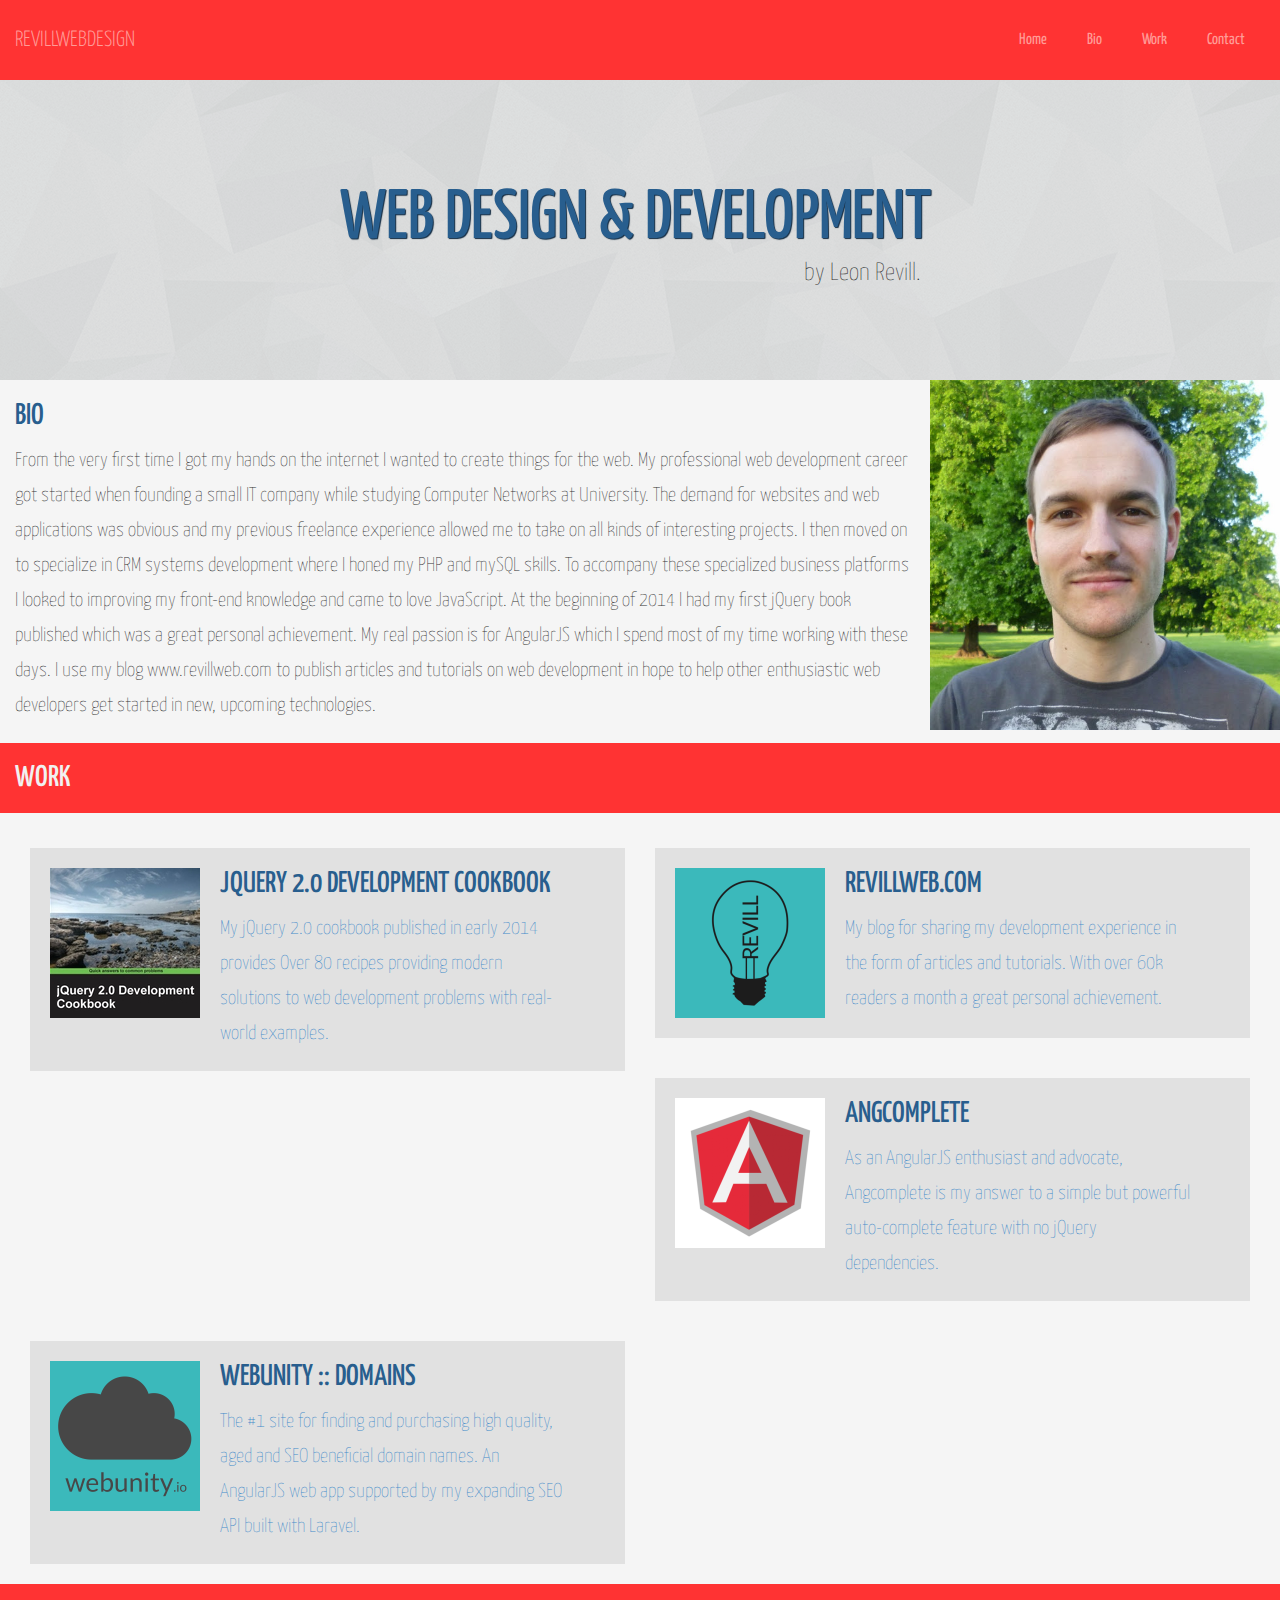
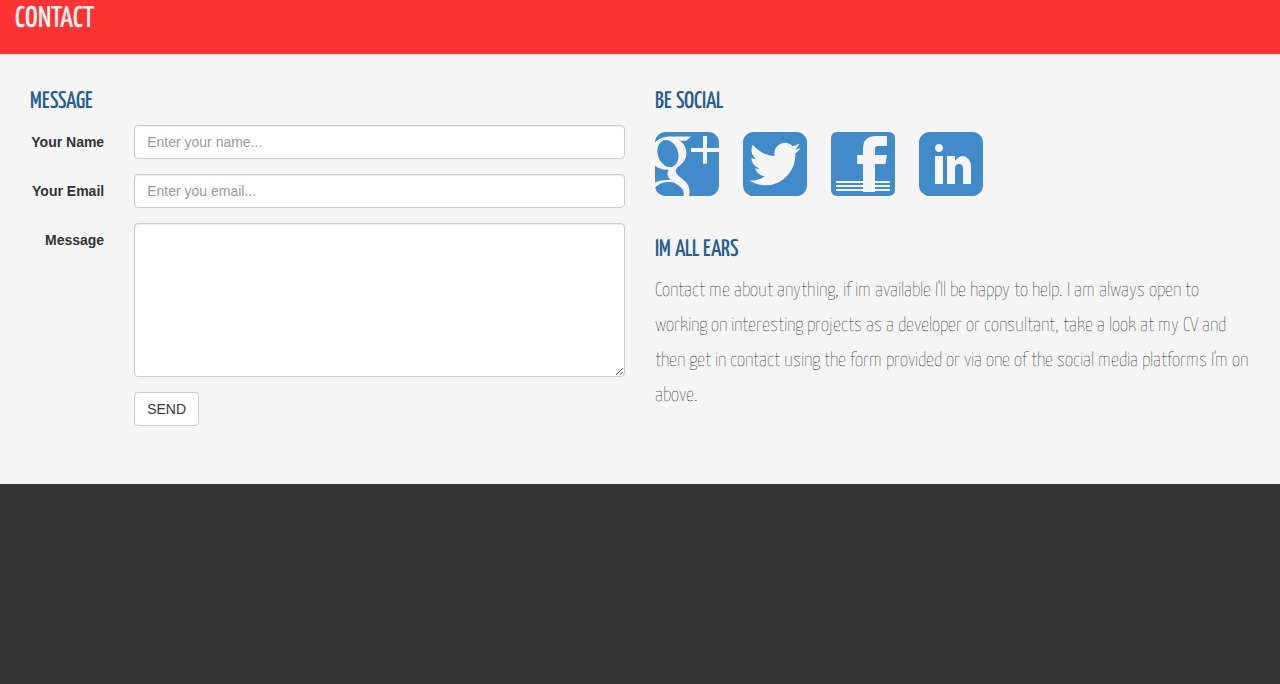
==== commit a8ecec8e: "Updates" ====
--- a/index.html
+++ b/index.html
@@ -1,24 +1,30 @@
 <!DOCTYPE html>
 <html>
 <head>
+    <title>Revill Web Design</title>
+    <meta charset="utf-8">
+    <meta name="viewport" content="width=device-width, initial-scale=1">
+    <meta name="description" content="Web design and development by Leon Revill.">
+    <meta name="author" content="Leon Revill">
     <link href="includes/css/bootstrap.min.css" rel="stylesheet" />
     <link href='http://fonts.googleapis.com/css?family=Yanone+Kaffeesatz:400,200,300' rel='stylesheet' type='text/css'>
     <link href="includes/css/font-icons.css" rel="stylesheet" />
     <link href="includes/css/style.css" rel="stylesheet" />
+    <script src="includes/js/jquery-2.1.1.min.js"></script>
     <script src="includes/js/bootstrap.min.js"></script>
-    <title>Revill Web Design</title>
+    <script src="includes/js/script.js"></script>
 </head>
-<body>
+<body id="top">
     <nav class="top-nav">
         <div class="container-fluid">
             <div class="logo pull-left">
-                <span class="icon icon-lamp3"></span> REVILL<span class="alt">WEB</span>DESIGN
+                <!-- <span class="icon icon-lamp3"></span> --> REVILL<span class="alt">WEB</span>DESIGN
             </div>
-
             <ul class="pull-right">
-                <li><a href="#">Home</a></li>
-                <li><a href="#">About</a></li>
-                <li><a href="#">Contact</a></li>
+                <li><a href="#top">Home</a></li>
+                <li><a href="#bio">Bio</a></li>
+                <li><a href="#work">Work</a></li>
+                <li><a href="#contact">Contact</a></li>
             </ul>
         </div>
     </nav>
@@ -28,33 +34,33 @@
             <h2>by Leon Revill.</h2>
         </div>
     </header>
-    <div class="container-fluid bio">
+    <div class="container-fluid" id="bio">
         <h2>BIO</h2>
+        <div class="leon">
+            <img src="includes/images/leon.JPG" width="350" height="350" alt="Leon Revill">
+        </div>
         <p>From the very first time I got my hands on the internet I wanted to create things for the web. My professional web development career got started when founding a small IT company while studying Computer Networks at University. The demand for websites and web applications was obvious and my previous freelance experience allowed me to take on all kinds of interesting projects. I then moved on to specialize in CRM systems development where I honed my PHP and mySQL skills. To accompany these specialized business platforms I looked to improving my front-end knowledge and came to love JavaScript. At the beginning of 2014 I had my first jQuery book published which was a great personal achievement. My real passion is for AngularJS which I spend most of my time working with these days. I use my blog www.revillweb.com to publish articles and tutorials on web development in hope to help other enthusiastic web developers get started in new, upcoming technologies.</p>
-        <div class="leon">
-            <img src="includes/images/leon.JPG" width="350" height="350">
-        </div>
     </div>
-    <div class="container-fluid work">
+    <div class="container-fluid alt" id="work">
         <h2>WORK</h2>
         <ul>
             <li class="col-md-6">
-                <a class="work-item" href="#" target="_blank">
+                <a class="work-item" href="http://www.amazon.com/gp/product/1783280891/ref=as_li_tl?ie=UTF8&camp=1789&creative=390957&creativeASIN=1783280891&linkCode=as2&tag=revwebdes-20&linkId=FVXSKJEDJ4DWG3NV" target="_blank">
                     <div class="image">
                         <img src="includes/images/jquery-2-cookbook.jpg" alt="jQuery 2.0 Development Cookbook">
                     </div>
                     <h3>JQUERY 2.0 DEVELOPMENT COOKBOOK</h3>
-                    <p>Some text here.</p>
+                    <p>My jQuery 2.0 cookbook published in early 2014 provides Over 80 recipes providing modern solutions to web development problems with real-world examples.</p>
                     <div class="view"><span class="icon icon-arrow-right7"></span></div>
                 </a>
             </li>
             <li class="col-md-6">
-                <a class="work-item" href="#" target="_blank">
+                <a class="work-item" href="http://www.revillweb.com/" target="_blank">
                     <div class="image">
                         <img src="includes/images/revillweb.png" alt="revillweb.com">
                     </div>
                     <h3>REVILLWEB.COM</h3>
-                    <p>Some text here.</p>
+                    <p>My blog for sharing my development experience in the form of articles and tutorials. With over 60k readers a month a great personal achievement.</p>
                     <div class="view"><span class="icon icon-arrow-right7"></span></div>
                 </a>
             </li>
@@ -64,21 +70,71 @@
                         <img src="includes/images/angcomplete.png" alt="angcomplete">
                     </div>
                     <h3>ANGCOMPLETE</h3>
-                    <p>Some text here.</p>
+                    <p>As an AngularJS enthusiast and advocate, Angcomplete is my answer to a simple but powerful auto-complete feature with no jQuery dependencies.</p>
                     <div class="view"><span class="icon icon-arrow-right7"></span></div>
                 </a>
             </li>
             <li class="col-md-6">
-                <a class="work-item" href="#" target="_blank">
+                <a class="work-item" href="http://domains.webunity.io" target="_blank">
                     <div class="image">
                         <img src="includes/images/webunity-domains.png" alt="domains.webunity.io">
                     </div>
                     <h3>WEBUNITY :: DOMAINS</h3>
-                    <p>Some text here.</p>
+                    <p>The #1 site for finding and purchasing high quality, aged and SEO beneficial domain names. An AngularJS web app supported by my expanding SEO API built with Laravel.</p>
                     <div class="view"><span class="icon icon-arrow-right7"></span></div>
                 </a>
             </li>
         </ul>
     </div>
+    <div class="container-fluid alt" id="contact">
+        <h2>CONTACT</h2>
+        <div class="left col-md-6">
+            <h3>MESSAGE</h3>
+            <form class="form-horizontal" role="form">
+                <div class="form-group">
+                    <label for="name" class="col-sm-2 control-label">Your Name</label>
+                    <div class="col-sm-10">
+                        <input type="email" class="form-control" id="name" placeholder="Enter your name...">
+                    </div>
+                </div>
+                <div class="form-group">
+                    <label for="email" class="col-sm-2 control-label">Your Email</label>
+                    <div class="col-sm-10">
+                        <input type="email" class="form-control" id="email" placeholder="Enter you email...">
+                    </div>
+                </div>
+                <div class="form-group">
+                    <label for="message" class="col-sm-2 control-label">Message</label>
+                    <div class="col-sm-10">
+                        <textarea class="form-control" rows="7" id="message"></textarea>
+                    </div>
+                </div>
+                <div class="form-group">
+                    <div class="col-sm-offset-2 col-sm-10">
+                        <button type="submit" class="btn btn-default">SEND</button>
+                    </div>
+                </div>
+            </form>
+        </div>
+        <div class="right col-md-6">
+            <h3>BE SOCIAL</h3>
+            <ul>
+                <li><a href="#"><span class="icon icon-google-plus3"></span></a></li>
+                <li><a href="#"><span class="icon icon-twitter2"></span></a></li>
+                <li><a href="#"><span class="icon icon-facebook3"></span></a></li>
+                <li><a href="#"><span class="icon icon-linkedin"></span></a></li>
+            </ul>
+            <h3>IM ALL EARS</h3>
+            <p>Contact me about anything, if im available I'll be happy to help. I am always open to working on interesting projects as a developer or consultant, take a look at my CV and then get in contact using the form provided or via one of the social media platforms I'm on above.</p>
+        </div>
+    </div>
+    <footer>
+        <div class="col-md-10">
+
+        </div>
+        <div class="col-md-2">
+
+        </div>
+    </footer>
 </body>
 </html>--- a/includes/css/style.css
+++ b/includes/css/style.css
@@ -4,6 +4,10 @@
 .top-nav {
     height: 80px;
     background-color: #FF3333;
+    transition: all 300ms ease;
+    -webkit-transition: all 300ms;
+    -moz-transition: all 300ms;
+    -o-transition: all 300ms;
 }
 .top-nav ul {
     margin: 0;
@@ -21,6 +25,10 @@
     padding: 0 20px;
     font-family: 'Yanone Kaffeesatz', sans-serif;
     font-size: 16px;
+    transition: all 300ms ease;
+    -webkit-transition: all 300ms;
+    -moz-transition: all 300ms;
+    -o-transition: all 300ms;
 }
 .top-nav ul li a:hover {
     text-decoration: none;
@@ -33,21 +41,52 @@
     background: linear-gradient(to bottom,  #ff3333 0%,#ff5d5b 100%); /* W3C */
     filter: progid:DXImageTransform.Microsoft.gradient( startColorstr='#ff3333', endColorstr='#ff5d5b',GradientType=0 ); /* IE6-9 */
     color: #FFF;
+}
+.top-nav .logo {
+    line-height: 80px;
+    font-size: 22px;
+    font-family: 'Yanone Kaffeesatz', sans-serif;
+    font-weight: 300;
+    color: #ff9c97;
     transition: all 300ms ease;
     -webkit-transition: all 300ms;
     -moz-transition: all 300ms;
     -o-transition: all 300ms;
 }
-.top-nav .logo {
-    line-height: 80px;
-    font-size: 22px;
-    font-family: 'Yanone Kaffeesatz', sans-serif;
-    font-weight: 300;
-    color: #ff9c97;
+.top-nav.stick {
+    position: fixed;
+    height: 40px;
+    width: 100%;
+    z-index: 500;
+    background-color: #123d6f;
+}
+.top-nav.stick ul li a {
+    line-height: 40px;
+    color: #3c99dd;
+}
+.top-nav.stick ul li a:hover {
+    background: #123d6f; /* Old browsers */
+    background: -moz-linear-gradient(top,  #123d6f 0%, #285e8e 100%); /* FF3.6+ */
+    background: -webkit-gradient(linear, left top, left bottom, color-stop(0%,#123d6f), color-stop(100%,#285e8e)); /* Chrome,Safari4+ */
+    background: -webkit-linear-gradient(top,  #123d6f 0%,#285e8e 100%); /* Chrome10+,Safari5.1+ */
+    background: -o-linear-gradient(top,  #123d6f 0%,#285e8e 100%); /* Opera 11.10+ */
+    background: -ms-linear-gradient(top,  #123d6f 0%,#285e8e 100%); /* IE10+ */
+    background: linear-gradient(to bottom,  #123d6f 0%,#285e8e 100%); /* W3C */
+    filter: progid:DXImageTransform.Microsoft.gradient( startColorstr='#123d6f', endColorstr='#285e8e',GradientType=0 ); /* IE6-9 */
+}
+.top-nav.stick .logo {
+    line-height: 40px;
+    color: #3c99dd;
 }
 h1, h2, h3 {
     font-family: 'Yanone Kaffeesatz', sans-serif;
     color: #285e8e;
+}
+p {
+    font-family: 'Yanone Kaffeesatz', sans-serif;
+    font-size: 20px;
+    line-height: 35px;
+    font-weight: 100;
 }
 header {
     background: url('../images/shattered.png');
@@ -90,32 +129,27 @@
     margin: 30px;
 }
 .leon {
-    position: absolute;
-    top: 0;
-    right: 0;
-}
-.bio {
+    float: right;
+    margin: -63px -15px 0 20px;
+}
+#bio {
     position: relative;
-    padding-right: 370px;
     min-height: 350px;
 }
-.bio p {
-    font-family: 'Yanone Kaffeesatz', sans-serif;
-    font-size: 20px;
-    line-height: 35px;
-    font-weight: 100;
-}
-.work {
+#bio p {
+    margin-bottom: 20px;
+}
+.alt {
     min-height: 500px;
 }
-.work h2 {
+.alt h2 {
     color: #F1F1F1;
     background-color: #FF3333;
-    margin: 0 -20px 20px -20px;
-    padding: 0 20px;
+    margin: 0 -15px 15px -15px;
+    padding: 0 15px;
     line-height: 70px;
 }
-.work ul {
+#work ul {
     margin: 0;
     padding: 0;
     list-style: none;
@@ -141,6 +175,9 @@
     font-size: 30px;
     margin: 0 0 10px 0;
 }
+.work-item p {
+    margin: 0 40px 0 0;
+}
 .work-item:hover {
     transition: all 0.5s ease;
     background-color: #285e8e;
@@ -167,4 +204,35 @@
 .work-item:hover .view {
     transition: 0.5s;
     right: 0;
+}
+#contact .right ul {
+    list-style: none;
+    margin: 0;
+    padding: 0;
+}
+#contact .right ul li {
+    display: inline-block;
+    font-size: 64px;
+    margin: 0 20px 0 0;
+}
+#contact .right ul li a {
+    text-decoration: none;
+}
+footer {
+    background: #333;
+    min-height: 200px;
+}
+@media (max-width: 650px) {
+    header .inner {
+        width: 450px;
+        margin: 120px auto;
+    }
+    header h1 {
+        font-size: 50px;
+
+    }
+    header h2 {
+        font-size: 25px;
+
+    }
 }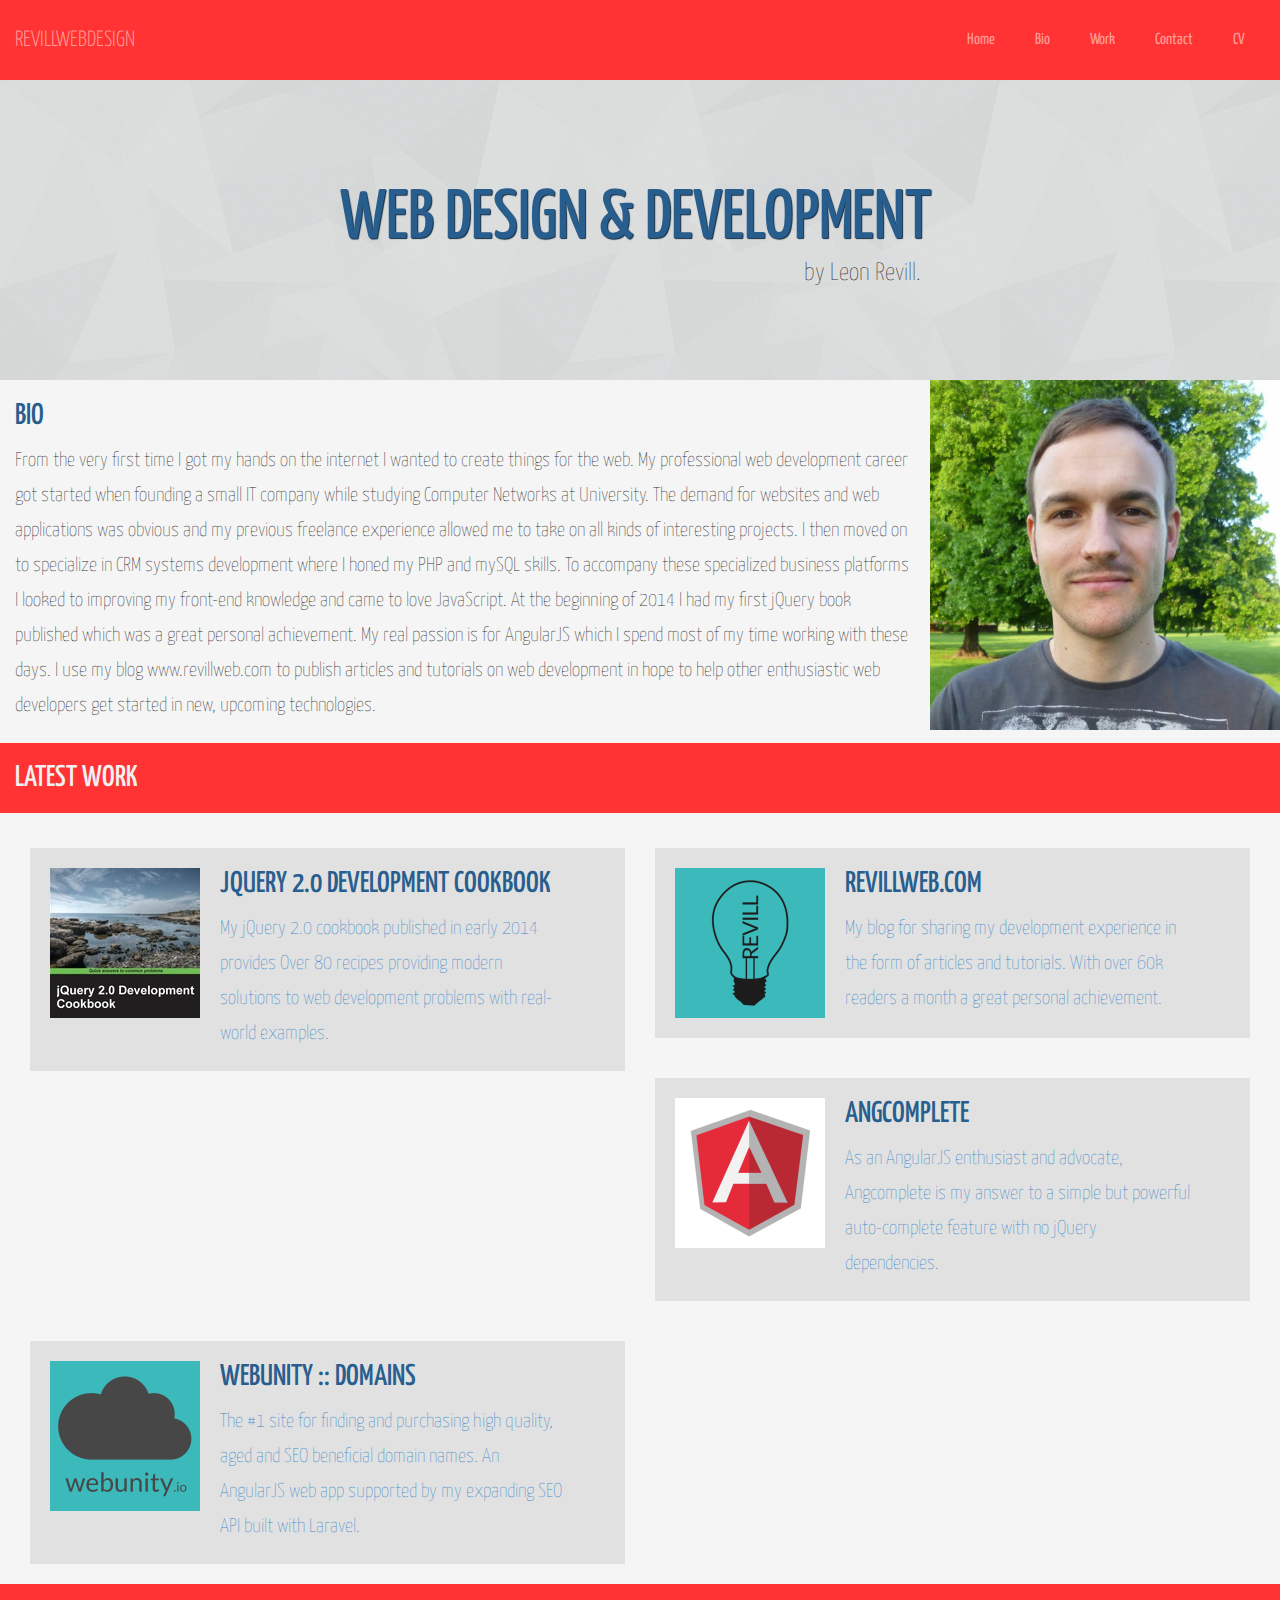
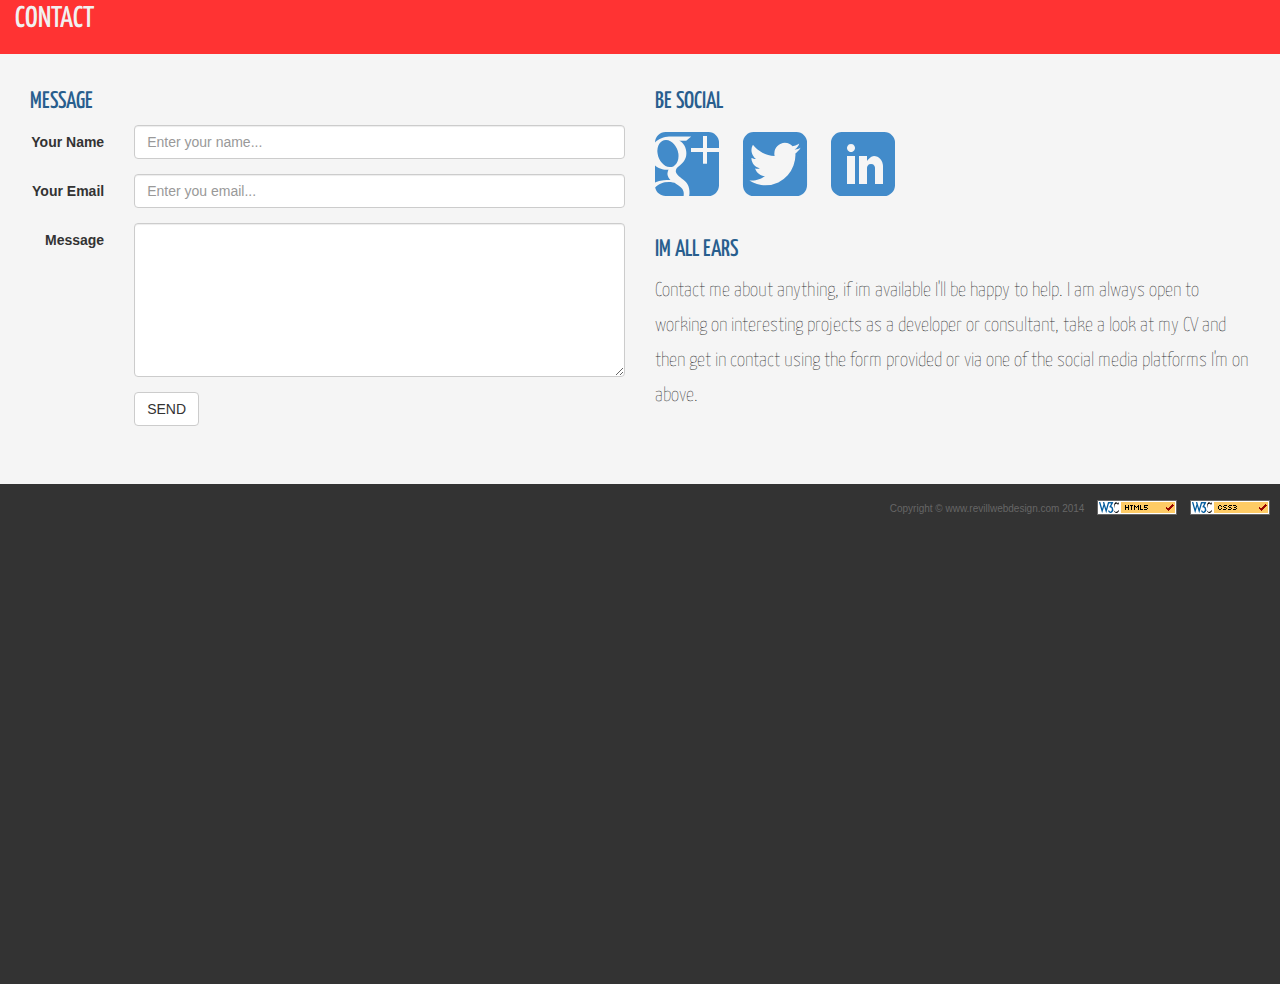
==== commit 2c523978: "Complete design and CV" ====
--- a/index.html
+++ b/index.html
@@ -21,10 +21,11 @@
                 <!-- <span class="icon icon-lamp3"></span> --> REVILL<span class="alt">WEB</span>DESIGN
             </div>
             <ul class="pull-right">
-                <li><a href="#top">Home</a></li>
+                <li><a href="#top" class="active">Home</a></li>
                 <li><a href="#bio">Bio</a></li>
                 <li><a href="#work">Work</a></li>
                 <li><a href="#contact">Contact</a></li>
+                <li><a target="_blank" href="cv.html">CV</a></li>
             </ul>
         </div>
     </nav>
@@ -34,15 +35,15 @@
             <h2>by Leon Revill.</h2>
         </div>
     </header>
-    <div class="container-fluid" id="bio">
+    <div class="container-fluid anchor" id="bio">
         <h2>BIO</h2>
         <div class="leon">
             <img src="includes/images/leon.JPG" width="350" height="350" alt="Leon Revill">
         </div>
         <p>From the very first time I got my hands on the internet I wanted to create things for the web. My professional web development career got started when founding a small IT company while studying Computer Networks at University. The demand for websites and web applications was obvious and my previous freelance experience allowed me to take on all kinds of interesting projects. I then moved on to specialize in CRM systems development where I honed my PHP and mySQL skills. To accompany these specialized business platforms I looked to improving my front-end knowledge and came to love JavaScript. At the beginning of 2014 I had my first jQuery book published which was a great personal achievement. My real passion is for AngularJS which I spend most of my time working with these days. I use my blog www.revillweb.com to publish articles and tutorials on web development in hope to help other enthusiastic web developers get started in new, upcoming technologies.</p>
     </div>
-    <div class="container-fluid alt" id="work">
-        <h2>WORK</h2>
+    <div class="container-fluid alt anchor" id="work">
+        <h2>LATEST WORK</h2>
         <ul>
             <li class="col-md-6">
                 <a class="work-item" href="http://www.amazon.com/gp/product/1783280891/ref=as_li_tl?ie=UTF8&camp=1789&creative=390957&creativeASIN=1783280891&linkCode=as2&tag=revwebdes-20&linkId=FVXSKJEDJ4DWG3NV" target="_blank">
@@ -86,7 +87,7 @@
             </li>
         </ul>
     </div>
-    <div class="container-fluid alt" id="contact">
+    <div class="container-fluid alt anchor" id="contact">
         <h2>CONTACT</h2>
         <div class="left col-md-6">
             <h3>MESSAGE</h3>
@@ -110,31 +111,28 @@
                     </div>
                 </div>
                 <div class="form-group">
-                    <div class="col-sm-offset-2 col-sm-10">
-                        <button type="submit" class="btn btn-default">SEND</button>
+                    <div class="col-sm-offset-2 col-sm-2">
+                        <button type="button" id="sendMail" class="btn btn-default">SEND</button>
                     </div>
+                    <div class="col-sm-8"><ul id="sendErrors" class="alert alert-danger" style="display: none;"></ul></div>
                 </div>
             </form>
         </div>
         <div class="right col-md-6">
             <h3>BE SOCIAL</h3>
             <ul>
-                <li><a href="#"><span class="icon icon-google-plus3"></span></a></li>
-                <li><a href="#"><span class="icon icon-twitter2"></span></a></li>
-                <li><a href="#"><span class="icon icon-facebook3"></span></a></li>
-                <li><a href="#"><span class="icon icon-linkedin"></span></a></li>
+                <li><a href="https://plus.google.com/+LeonRevill" target="_blank"><span class="icon icon-google-plus3"></span></a></li>
+                <li><a href="https://twitter.com/revillweb" target="_blank"><span class="icon icon-twitter2"></span></a></li>
+                <li><a href="http://uk.linkedin.com/in/leonrevill/" target="_blank"><span class="icon icon-linkedin"></span></a></li>
             </ul>
             <h3>IM ALL EARS</h3>
             <p>Contact me about anything, if im available I'll be happy to help. I am always open to working on interesting projects as a developer or consultant, take a look at my CV and then get in contact using the form provided or via one of the social media platforms I'm on above.</p>
         </div>
     </div>
     <footer>
-        <div class="col-md-10">
-
-        </div>
-        <div class="col-md-2">
-
-        </div>
+        Copyright &copy; www.revillwebdesign.com 2014
+        <img src="includes/images/valid_html5.png" alt="Valid HTML5">
+        <img src="includes/images/valid_css3.png" alt="Valid CSS3">
     </footer>
 </body>
 </html>--- a/includes/css/style.css
+++ b/includes/css/style.css
@@ -4,10 +4,10 @@
 .top-nav {
     height: 80px;
     background-color: #FF3333;
-    transition: all 300ms ease;
-    -webkit-transition: all 300ms;
-    -moz-transition: all 300ms;
-    -o-transition: all 300ms;
+    transition: height 300ms, line-height 300ms ease;
+    -webkit-transition: height 300ms, line-height 300ms;
+    -moz-transition: height 300ms, line-height 300ms;
+    -o-transition: height 300ms, line-height 300ms;
 }
 .top-nav ul {
     margin: 0;
@@ -25,10 +25,10 @@
     padding: 0 20px;
     font-family: 'Yanone Kaffeesatz', sans-serif;
     font-size: 16px;
-    transition: all 300ms ease;
-    -webkit-transition: all 300ms;
-    -moz-transition: all 300ms;
-    -o-transition: all 300ms;
+    transition: height 300ms, line-height 300ms ease;
+    -webkit-transition: height 300ms, line-height 300ms;
+    -moz-transition: height 300ms, line-height 300ms;
+    -o-transition: height 300ms, line-height 300ms;
 }
 .top-nav ul li a:hover {
     text-decoration: none;
@@ -78,6 +78,10 @@
     line-height: 40px;
     color: #3c99dd;
 }
+.top-nav.stick ul li a.active {
+    border-bottom: solid 2px #3c99dd;
+    margin-top: -2px;
+}
 h1, h2, h3 {
     font-family: 'Yanone Kaffeesatz', sans-serif;
     color: #285e8e;
@@ -218,9 +222,21 @@
 #contact .right ul li a {
     text-decoration: none;
 }
+#sendErrors {
+    padding-left: 30px;
+}
 footer {
     background: #333;
-    min-height: 200px;
+    min-height: 500px;
+    padding: 10px;
+    color: #666;
+    font-size: 10px;
+    text-align: right;
+    line-height: 30px;
+}
+footer img {
+    vertical-align: top;
+    margin: 6px 0 0 10px;
 }
 @media (max-width: 650px) {
     header .inner {
